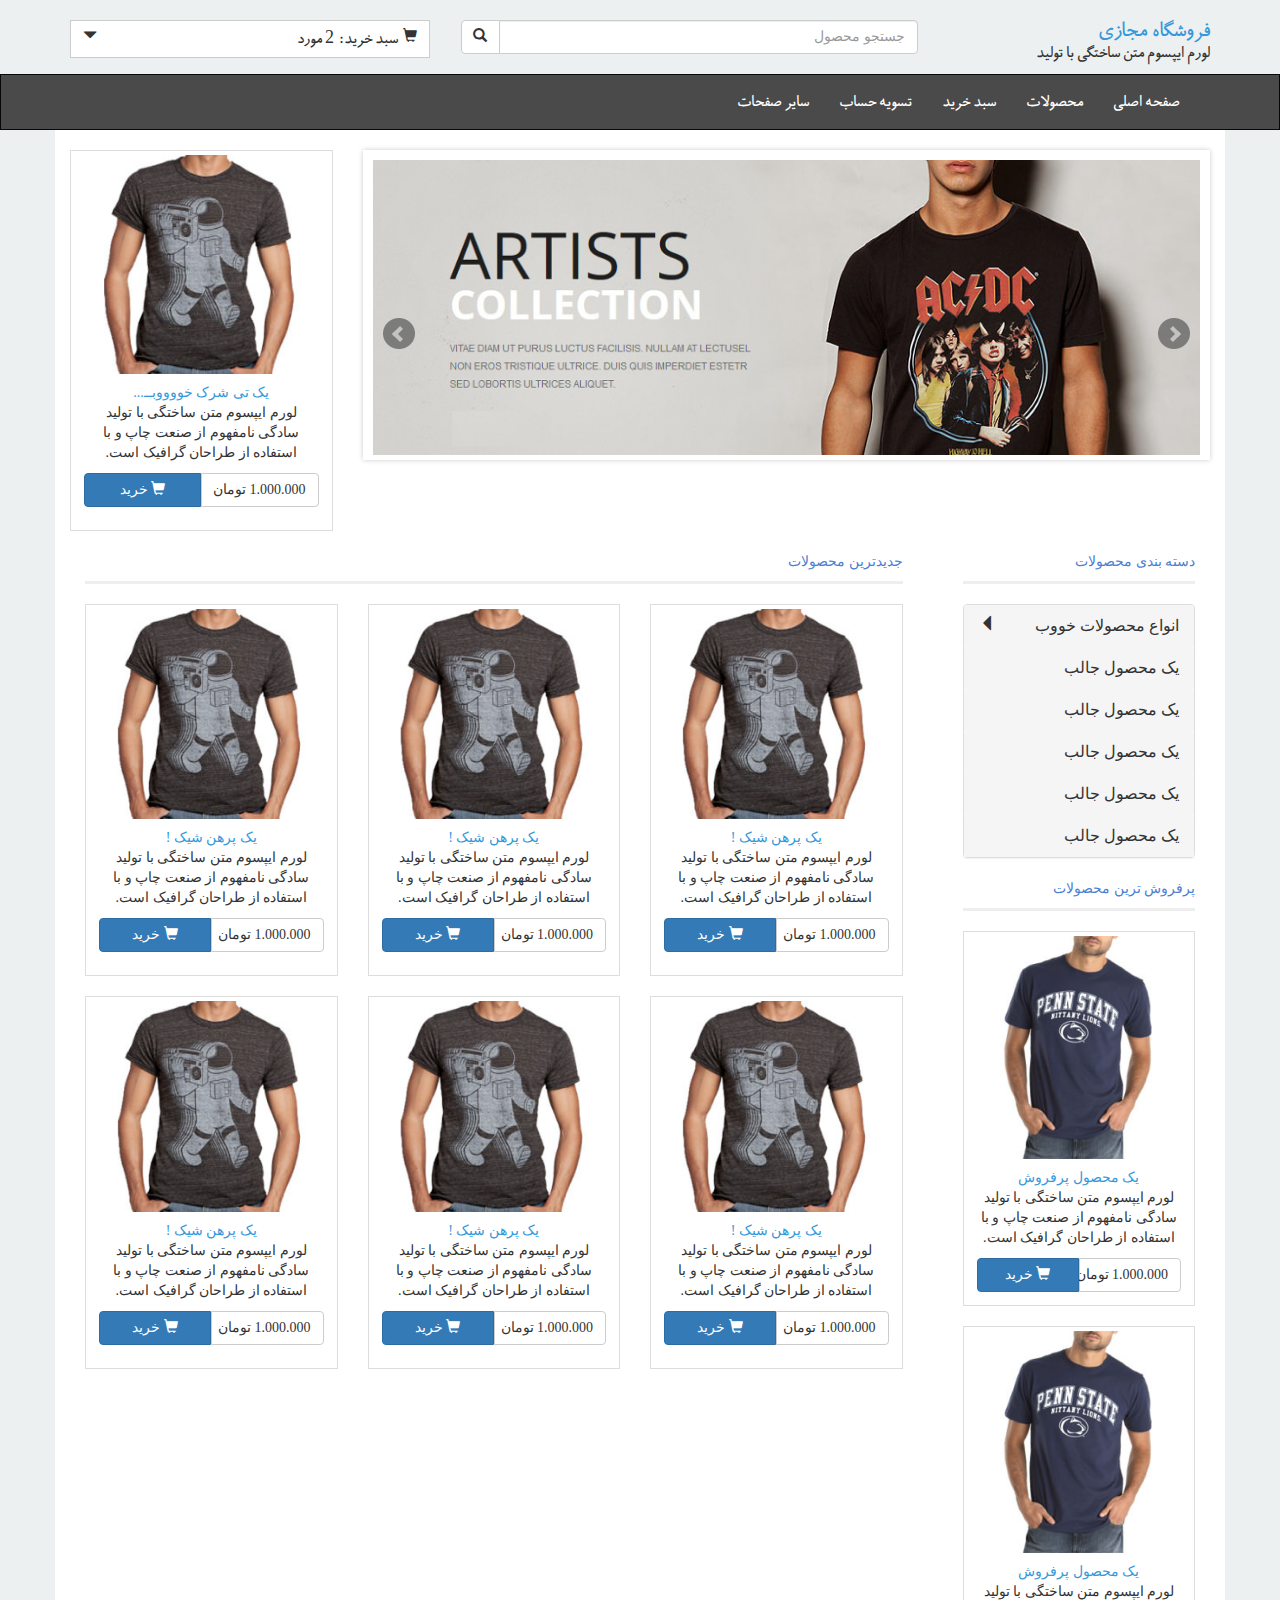
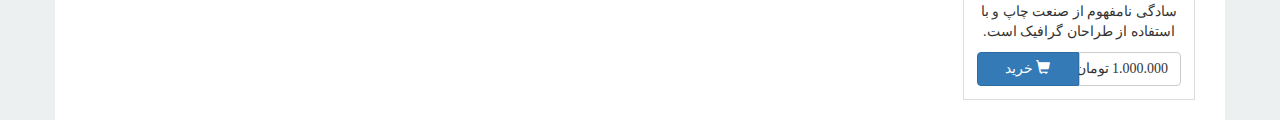
==== index.html @ aa4a0fe6 "-fix slide show -add products box" ====
<!DOCTYPE html>
<html>
<head lang="fa">
    <meta charset="UTF-8">

    <!-- Bootstrap core CSS -->
    <link href="assets/bootstrap/css/bootstrap.min.css" rel="stylesheet">
    <link href="assets/bootstrap/css/bootstrap-rtl.min.css" rel="stylesheet">

    <link href="assets/css/jquery.bxslider.css" rel="stylesheet">
        
    <!-- Custom styles for this template -->
    <link href="assets/css/custom.css" rel="stylesheet">
    
    <title>  فروشگاه من !  </title>
</head>
<body>


<header>
    <div class="container margin-top-20 margin-bottom-10">
        <div class="row">
            <!-- Logo -->
            <div class="col-lg-3 col-md-3 hidden-sm hidden-xs">
                <div class="header-logotype">
                    <a href="#">
                        فروشگاه مجازی
                    </a>
                    <div class="Slogan">
                        لورم ایپسوم متن ساختگی با تولید
                    </div>
                </div>
            </div>
            
            <!-- search box -->
            <div class="col-lg-5 col-md-5 col-sm-6 col-xs-7">
                <form action="">
                    <div class="input-group">
                        <input type="text" class="form-control" placeholder="جستجو محصول">
                        <span class="input-group-btn">
                            <button class="btn btn-default" type="submit">
                                <i class="glyphicon glyphicon-search"></i>
                            </button>
                        </span>
                    </div>
                </form>
            </div>
            
            <!-- Cart -->
            <div class="col-lg-4 col-md-4 col-sm-6 col-xs-5">
                <div class="btn-group btn-group-cart">
                    <button type="button" class="btn btn-default dropdown-toggle" data-toggle="dropdown">
                        <span class="pull-right">
                            <i class="glyphicon glyphicon-shopping-cart"></i>
                        </span>
                        <span class="pull-right btn-cart-text">
                            سبد خرید:
                            2 مورد
                            
                        </span>
                        <span class="glyphicon glyphicon-triangle-bottom pull-left"></span>
                    </button>
                    
                    <ul class="dropdown-menu cart-content" role="menu">
                        <li>
                            <a href="#">
                                <b>کیف لپ تاپ مارک دار !</b>
                                <span>x1 $528.96</span>
                            </a>
                        </li>
                        <li>
                            <a href="#">
                                <b>کیف لپ تاپ مارک دار !</b>
                                <span>x1 $528.96</span>
                            </a>
                        </li>
                        <li class="divider"></li>
                        <li>
                            <a href="#">
                                جمع:
                                5870.000
                                تومان
                            </a>
                        </li>
                    </ul>
                </div><!-- btn-group Cart Box -->
            </div>
        </div> <!-- Row -->
    </div> <!-- container -->
</header>

<!-- Navigation -->

<nav class="navbar navbar-inverse" role="navigation">
    <div class="container">
        <div class="navbar-header">
        <button type="button" class="navbar-toggle collapsed" data-toggle="collapse" data-target=".navbar-ex1-collapse">
            <span class="sr-only">Toggle navigation</span>
            <span class="icon-bar"></span>
            <span class="icon-bar"></span>
            <span class="icon-bar"></span>
        </button>
        <!-- Text Logo on Mobile -->
        <a href="#" class="navbar-brand visible-xs">
            فروشگاه مجازی
        </a>
        </div>
        <div class="navbar-collapse navbar-ex1-collapse collapse">
            <ul class="nav navbar-nav">
                <li>
                    <a href="#">صفحه اصلی</a>
                </li>
                <li>
                    <a href="#">محصولات</a>
                </li>
                <li>
                    <a href="#">سبد خرید</a>
                </li>
                <li>
                    <a href="#">تسویه حساب</a>
                </li>
                <li>
                    <a href="#">سایر صفحات</a>
                </li>
                
            </ul>
        </div>
        
    </div> <!-- container -->
</nav> <!-- End Navigation -->
<div class="container main-container">
    <!-- Body -->
    <div class="row">
        <!-- Slider -->
        <div class="col-lg-9 col-md-12">
            <div class="slider">
                <div class="bx-wrapper" style="max-width: 100%; margin: 0 auto;">
                    <div class="bx-viewport" style="max-width: 100%; overflow: hidden; position: relative; max-height: 300px;">
                        <ul class="bxslider">
                            <li>
                                <a href="#"><img src="media/slider-images/banner_slider-1.jpg"></a>
                            </li>
                            <li>
                                <a href="#"><img src="media/slider-images/banner_slider-2.jpg"></a>
                            </li>
                            <li>
                                <a href="#"><img src="media/slider-images/banner_slider-3.jpg"></a>
                            </li>
                        </ul>
                    </div> <!-- bx-viewport -->
                    <div class="bx-controls bx-has-controls-direction">
                        <!-- <div class="bx-controls-direction">
                            <a class="bx-prev">prev</a>
                            <a class="bx-next">next</a>
                        </div> -->
                    </div>
                </div> <!-- bx-wrapper -->
            </div>
        </div> <!-- col-lg-9 col-md-12 -->
        <!-- End Slider -->
        
        <!-- Product Selection, visible only on large screen -->
        <div class="col-lg-3 visible-lg">
            <div class="row text-center">
                <div class="col-lg-12 col-md-12">
                    <div class="thumbnail">
                        <a href="#" style="overflow: hidden; ">
                            <img src="media/product/product-1.jpg" style="width: 253px; height: 219px; max-width: none; max-height: none; ">
                        </a>
                        <div class="caption">
                            <h4>
                                <a href="#">
                                    یک تی شرک خووووبــ...
                                </a>
                            </h4>
                            <p>
                            لورم ایپسوم متن ساختگی با تولید سادگی نامفهوم از صنعت چاپ و با استفاده از طراحان گرافیک است. 
                            </p>
                            <p></p>
                            
                            <div class="btn-group btn-group-justified">
                                <a href="#" class="btn btn-default">1.000.000 تومان</a>
                                <a href="#" class="btn btn-primary">
                                    <span class="glyphicon glyphicon-shopping-cart"></span>
                                خرید
                                </a>
                            </div>
                            <p></p>
                            
                        </div>
                    </div>
                </div>
            </div>
        </div>
        <!-- End Product Selection -->
    </div> <!-- row -->
    <div class="row">
        <div class="col-lg-3 col-md-3 col-sm-12">
            <!-- Categories Menu -->
            <div class="col-lg-12 col-md-12 col-sm-6">
                <div class="no-padding">
                    <span class="title">
                        دسته بندی محصولات
                    </span>
                </div>
                
                <div class="panel-group panel-categories" id="accordion">
                    <div class="panel panel-default">
                        <div class="panel-heading have-sub">
                            <h4 class="panel-title">
                                <a data-toggle="collapse" data-parent="#accordion" href="#collapseOne" class="collapsed" aria-expanded="false">انواع محصولات خووب</a>
                                <i class="glyphicon glyphicon-triangle-left pull-left"></i>
                            </h4>
                        </div>
                        <div id="collapseOne" class="panel-collapse collapse" aria-expanded="true">
                            <div class="list-group">
                                <a href="#" class="list-group-item">محصول اول</a>
                                <a href="#" class="list-group-item">محصول دوم</a>
                            </div>
                        </div>
                        <div class="panel-heading ">
                            <h4 class="panel-title">
                                <a href="#">یک محصول جالب</a>
                            </h4>
                        </div>
                        <div class="panel-heading ">
                            <h4 class="panel-title">
                                <a href="#">یک محصول جالب</a>
                            </h4>
                        </div>
                        <div class="panel-heading ">
                            <h4 class="panel-title">
                                <a href="#">یک محصول جالب</a>
                            </h4>
                        </div>
                        <div class="panel-heading ">
                            <h4 class="panel-title">
                                <a href="#">یک محصول جالب</a>
                            </h4>
                        </div>
                        <div class="panel-heading ">
                            <h4 class="panel-title">
                                <a href="#">یک محصول جالب</a>
                            </h4>
                        </div>
                    </div>
                </div>
            </div>
            <!-- End Categories Menu -->
            <!-- Best product -->
            <div class="col-lg-12 col-md-12 col-sm-6">
                <div class="no-padding">
                    <span class="title">
                        پرفروش ترین محصولات
                    </span>
                </div>
                <div class="hero-feature">
                    <div class="thumbnail text-center">
                        <a href="#">
                            <img src="media/product/product-8.jpg">
                        </a>
                        <div class="caption prod-caption">
                            <h4>
                                <a href="#">
                                    یک محصول پرفروش
                                </a>
                            </h4>
                            <p>
                                لورم ایپسوم متن ساختگی با تولید سادگی نامفهوم از صنعت چاپ و با استفاده از طراحان گرافیک است. 
                            </p>
                            <div class="btn-group btn-group-justified">
                                <a href="#" class="btn btn-default">1.000.000 تومان</a>
                                <a href="#" class="btn btn-primary">
                                    <span class="glyphicon glyphicon-shopping-cart"></span>
                                خرید
                                </a>
                            </div>
                        </div>
                    </div>
                </div>
                
                <!-- Best product - Hidden in Small screen -->
                
                <div class="hero-feature hidden-sm">
                    <div class="thumbnail text-center">
                        <a href="#">
                            <img src="media/product/product-8.jpg">
                        </a>
                        <div class="caption prod-caption">
                            <h4>
                                <a href="#">
                                    یک محصول پرفروش
                                </a>
                            </h4>
                            <p>
                                لورم ایپسوم متن ساختگی با تولید سادگی نامفهوم از صنعت چاپ و با استفاده از طراحان گرافیک است. 
                            </p>
                            <div class="btn-group btn-group-justified">
                                <a href="#" class="btn btn-default">1.000.000 تومان</a>
                                <a href="#" class="btn btn-primary">
                                    <span class="glyphicon glyphicon-shopping-cart"></span>
                                خرید
                                </a>
                            </div>
                        </div>
                    </div>
                </div>
                <!-- Best product - Hidden in Small screen -->
                
            </div>
            <!-- End Best product -->
        </div>
        
        
        <div class="clearfix visible-sm"></div>
        
        <!-- Products -->
        <div class="col-lg-9 col-md-9 col-sm-12">
            <div class="col-lg-12 col-sm-12">
                <span class="title">جدیدترین محصولات</span>
            </div>
            <!-- Products Box -->
            
            <!-- Product 1 -->
            <div class="col-lg-4 col-sm-4 hero-feature text-center">
                <div class="thumbnail">
                    <a href="#" >
                        <img src="media/product/product-1.jpg" >
                    </a>
                    <div class="caption prod-caption">
                        <h4>
                            <a href="#">یک پرهن شیک !</a>
                        </h4>
                        <p>
                            لورم ایپسوم متن ساختگی با تولید سادگی نامفهوم از صنعت چاپ و با استفاده از طراحان گرافیک است. 
                        </p>
                            <div class="btn-group btn-group-justified">
                                <a href="#" class="btn btn-default">1.000.000 تومان</a>
                                <a href="#" class="btn btn-primary">
                                    <span class="glyphicon glyphicon-shopping-cart"></span>
                                خرید
                                </a>
                            </div>
                        <p></p>
                    </div>
                </div>
            </div> <!-- End Product 1 -->
            
            <!-- Product 2 -->
            <div class="col-lg-4 col-sm-4 hero-feature text-center">
                <div class="thumbnail">
                    <a href="#" >
                        <img src="media/product/product-1.jpg" >
                    </a>
                    <div class="caption prod-caption">
                        <h4>
                            <a href="#">یک پرهن شیک !</a>
                        </h4>
                        <p>
                            لورم ایپسوم متن ساختگی با تولید سادگی نامفهوم از صنعت چاپ و با استفاده از طراحان گرافیک است. 
                        </p>
                            <div class="btn-group btn-group-justified">
                                <a href="#" class="btn btn-default">1.000.000 تومان</a>
                                <a href="#" class="btn btn-primary">
                                    <span class="glyphicon glyphicon-shopping-cart"></span>
                                خرید
                                </a>
                            </div>
                        <p></p>
                    </div>
                </div>
            </div> <!-- End Product 2 -->
            
            <!-- Product 3 -->
            <div class="col-lg-4 col-sm-4 hero-feature text-center">
                <div class="thumbnail">
                    <a href="#" >
                        <img src="media/product/product-1.jpg" >
                    </a>
                    <div class="caption prod-caption">
                        <h4>
                            <a href="#">یک پرهن شیک !</a>
                        </h4>
                        <p>
                            لورم ایپسوم متن ساختگی با تولید سادگی نامفهوم از صنعت چاپ و با استفاده از طراحان گرافیک است. 
                        </p>
                            <div class="btn-group btn-group-justified">
                                <a href="#" class="btn btn-default">1.000.000 تومان</a>
                                <a href="#" class="btn btn-primary">
                                    <span class="glyphicon glyphicon-shopping-cart"></span>
                                خرید
                                </a>
                            </div>
                        <p></p>
                    </div>
                </div>
            </div> <!-- End Product 3 -->
            
            <!-- Product 4 -->
            <div class="col-lg-4 col-sm-4 hero-feature text-center">
                <div class="thumbnail">
                    <a href="#" >
                        <img src="media/product/product-1.jpg" >
                    </a>
                    <div class="caption prod-caption">
                        <h4>
                            <a href="#">یک پرهن شیک !</a>
                        </h4>
                        <p>
                            لورم ایپسوم متن ساختگی با تولید سادگی نامفهوم از صنعت چاپ و با استفاده از طراحان گرافیک است. 
                        </p>
                            <div class="btn-group btn-group-justified">
                                <a href="#" class="btn btn-default">1.000.000 تومان</a>
                                <a href="#" class="btn btn-primary">
                                    <span class="glyphicon glyphicon-shopping-cart"></span>
                                خرید
                                </a>
                            </div>
                        <p></p>
                    </div>
                </div>
            </div> <!-- End Product 4 -->
            
            <!-- Product 5 -->
            <div class="col-lg-4 col-sm-4 hero-feature text-center">
                <div class="thumbnail">
                    <a href="#" >
                        <img src="media/product/product-1.jpg" >
                    </a>
                    <div class="caption prod-caption">
                        <h4>
                            <a href="#">یک پرهن شیک !</a>
                        </h4>
                        <p>
                            لورم ایپسوم متن ساختگی با تولید سادگی نامفهوم از صنعت چاپ و با استفاده از طراحان گرافیک است. 
                        </p>
                            <div class="btn-group btn-group-justified">
                                <a href="#" class="btn btn-default">1.000.000 تومان</a>
                                <a href="#" class="btn btn-primary">
                                    <span class="glyphicon glyphicon-shopping-cart"></span>
                                خرید
                                </a>
                            </div>
                        <p></p>
                    </div>
                </div>
            </div> <!-- End Product 5 -->
            
            <!-- Product 6 -->
            <div class="col-lg-4 col-sm-4 hero-feature text-center">
                <div class="thumbnail">
                    <a href="#" >
                        <img src="media/product/product-1.jpg" >
                    </a>
                    <div class="caption prod-caption">
                        <h4>
                            <a href="#">یک پرهن شیک !</a>
                        </h4>
                        <p>
                            لورم ایپسوم متن ساختگی با تولید سادگی نامفهوم از صنعت چاپ و با استفاده از طراحان گرافیک است. 
                        </p>
                            <div class="btn-group btn-group-justified">
                                <a href="#" class="btn btn-default">1.000.000 تومان</a>
                                <a href="#" class="btn btn-primary">
                                    <span class="glyphicon glyphicon-shopping-cart"></span>
                                خرید
                                </a>
                            </div>
                        <p></p>
                    </div>
                </div>
            </div> <!-- End Product 6 -->
            
            
            
        </div>
        <!-- Products -->
        
        
    </div> <!-- Row -->
    
    
    
    <!-- End Body -->
</div> <!-- Container -->































<!-- Bootstrap core JavaScript
================================================== -->
<!-- Placed at the end of the document so the pages load faster -->
<script src="assets/js/jquery-1.11.2.min.js"></script>
<script src="assets/bootstrap/js/bootstrap.min.js"></script>
<script src="assets/js/jquery.bxslider.min.js"></script>
<script src="assets/js/mimity.js"></script>

</body>
</html>
---- assets/css/custom.css ----
@charset "utf-8";
/* CSS Document */

/*
@font-face {
    font-family: 'Mitra';
    src: url('../font/MitraWeb-Regular.woff') format('woff');
    font-weight: normal;
    font-style: normal;
}

@font-face {
    font-family: 'Mitra';
    src: url('../font/MitraWeb-Bold.woff') format('woff');
    font-weight: bold;
    font-style: normal;
}

@font-face {
    font-family: 'Nazanin';
    src:  url('../font/NazaninWeb-Regular.woff') format('woff');
    font-weight: normal;
    font-style: normal;
}

@font-face {
    font-family: 'Nazanin';
    src:  url('../font/NazaninWeb-Bold.woff') format('woff');
    font-weight: bold;
    font-style: normal;
}

@font-face {
    font-family: 'Yekan';
    src:  url('../font/YekanWeb-Regular.woff') format('woff');
    font-weight: normal;
    font-style: normal;
}

@font-face {
    font-family: 'Yekan';
    src:  url('../font/YekanWeb-Bold.woff') format('woff');
    font-weight: bold;
    font-style: normal;
}

*/
@font-face {
    font-family: 'Roya';
    src: url('../font/RoyaWeb-Regular.woff') format('woff');
    font-weight: normal;
    font-style: normal;

}

@font-face {
    font-family: 'Roya';
    src: url('../font/RoyaWeb-Bold.woff') format('woff');
    font-weight: bold;
    font-style: normal;

}


/*  CSS Reset  */

/**
 * Eric Meyer's Reset CSS v2.0 (http://meyerweb.com/eric/tools/css/reset/)
 * http://cssreset.com
 */
html, body, div, span, applet, object, iframe,
h1, h2, h3, h4, h5, h6, p, blockquote, pre,
a, abbr, acronym, address, big, cite, code,
del, dfn, em, img, ins, kbd, q, s, samp,
small, strike, strong, sub, sup, tt, var,
b, u, i, center,
dl, dt, dd, ol, ul, li,
fieldset, form, label, legend,
table, caption, tbody, tfoot, thead, tr, th, td,
article, aside, canvas, details, embed,
figure, figcaption, footer, header, hgroup,
menu, nav, output, ruby, section, summary,
time, mark, audio, video {
	margin: 0;
	padding: 0;
	border: 0;
	font-size: 100%;
	font: inherit;
	vertical-align: baseline;
}
/* HTML5 display-role reset for older browsers */
article, aside, details, figcaption, figure,
footer, header, hgroup, menu, nav, section {
	display: block;
}
body {
	line-height: 1;
}
ol, ul {
	list-style: none;
}
blockquote, q {
	quotes: none;
}
blockquote:before, blockquote:after,
q:before, q:after {
	content: '';
	content: none;
}
table {
	border-collapse: collapse;
	border-spacing: 0;
}

/*My CSS reset*/

a, a:hover {text-decoration: none; }


/* Global Style */

body {background-color: #ecf0f1; color: #333; font: 14px/22px tahoma; }
a {color: #3498db;}
a:hover {color: #2980b9}
p {margin: 0 0 10px 0;}

.margin-top-20 {margin-top: 20px;}
.margin-bottom-10 {margin-bottom: 10px}
.no-padding {padding: 0!important}

.title {display: block; border-bottom: 3px solid #eee; padding-bottom: 8px; margin-bottom: 20px; color: #4c7ed3;}


.thumbnail {border-radius: 0;}
.btn {border-radius: 0;}
/*  Index  */




.header-logotype {font: 24px/22px 'Roya'}
.Slogan {font-size: 18px;}

.btn-group-cart, .btn {width: 100%}
.btn-cart-text {font: 18px/24px 'Roya' ;padding-right: 5px;}
.cart-content {}
ul.cart-content {min-width: 330px; }
ul.cart-content b {display: block; color: #3498db;}

.navbar-header {font: 20px/24px 'Roya',tahoma !important; }
.navbar {background-color: #4a4a4a; color: #fff; margin-bottom: 0; border-radius: 0;}
.navbar li a {font: 18px/24px 'Roya',tahoma ;color: #fff !important; }
.navbar li a:hover {background-color: #428bca!important}

.main-container {background: #fff; padding-top: 20px;}



/* Slider */

.slider {direction: ltr;}
.bx-wrapper img {width: 100%;}
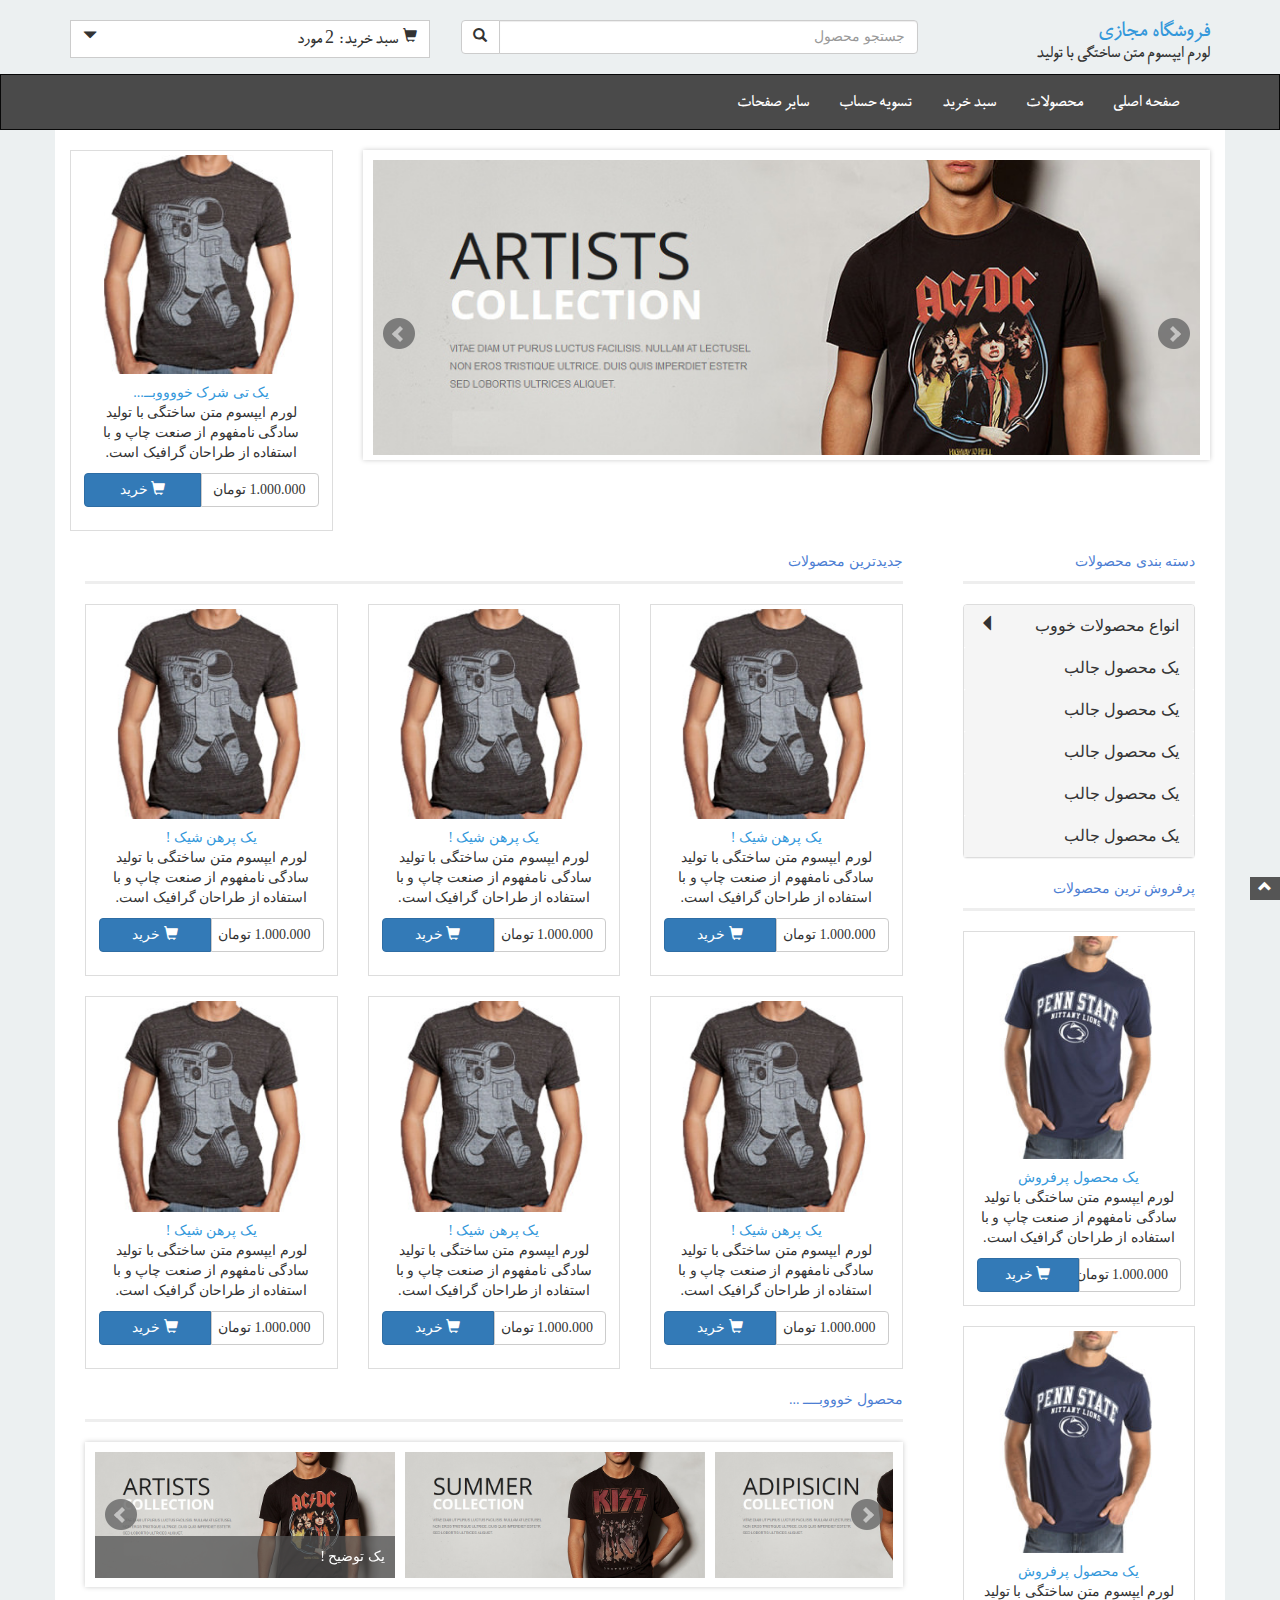
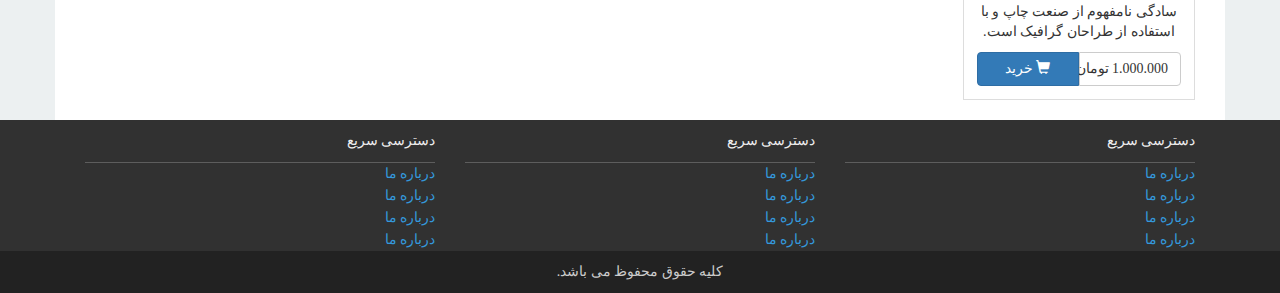
==== commit b26cbee0: "add carousel for products, add footer" ====
--- a/index.html
+++ b/index.html
@@ -470,21 +470,95 @@
                     </div>
                 </div>
             </div> <!-- End Product 6 -->
-            
-            
-            
         </div>
         <!-- Products -->
         
-        
+        <!-- Products Slider -->
+        <div class="col-lg-9 col-md-9 col-sm-12">
+            <div class="col-lg-12 col-sm-12">
+                <span class="title">محصول خوووبــــ ...</span>
+            </div>
+            
+            <div class="col-lg-12 col-md-12 col-sm-12">
+                <div class="slider">
+                    <div class="bx-wrapper" style="max-width: 100%; margin: 0 auto;">
+                        <div class="bx-viewport" style="max-width: 100%;overflow: hidden; position: relative; height: 135px;">
+                            <ul class="bxslider2">
+                                <li>
+                                    <a href="#"><img src="media/slider-images/banner_slider-1.jpg" title="یک توضیح !"></a>
+                                </li>
+                                <li>
+                                    <a href="#"><img src="media/slider-images/banner_slider-2.jpg"></a>
+                                </li>
+                                <li>
+                                    <a href="#"><img src="media/slider-images/banner_slider-3.jpg"></a>
+                                </li>
+                            </ul>
+                        </div> <!-- bx-viewport -->
+                        <div class="bx-controls bx-has-controls-direction">
+                            <!-- <div class="bx-controls-direction">
+                                <a class="bx-prev">prev</a>
+                                <a class="bx-next">next</a>
+                            </div> -->
+                        </div>
+                    </div> <!-- bx-wrapper -->
+                </div>
+            </div>
+        </div>
+        <!-- End Products Slider --> 
     </div> <!-- Row -->
-    
-    
     
     <!-- End Body -->
 </div> <!-- Container -->
-
-
+<footer>
+    <div class="container">
+        <div class="col-lg-4 col-md-4 col-sm-6">
+            <div class="column">
+                <h4>
+                    دسترسی سریع
+                </h4>
+                <ul>
+                    <li><a href="#">درباره ما</a></li>
+                    <li><a href="#">درباره ما</a></li>
+                    <li><a href="#">درباره ما</a></li>
+                    <li><a href="#">درباره ما</a></li>
+                </ul>
+            </div>
+        </div>
+        <div class="col-lg-4 col-md-4 col-sm-6">
+            <div class="column">
+                <h4>
+                    دسترسی سریع
+                </h4>
+                <ul>
+                    <li><a href="#">درباره ما</a></li>
+                    <li><a href="#">درباره ما</a></li>
+                    <li><a href="#">درباره ما</a></li>
+                    <li><a href="#">درباره ما</a></li>
+                </ul>
+            </div>
+        </div>
+        <div class="col-lg-4 col-md-4 col-sm-6">
+            <div class="column">
+                <h4>
+                    دسترسی سریع
+                </h4>
+                <ul>
+                    <li><a href="#">درباره ما</a></li>
+                    <li><a href="#">درباره ما</a></li>
+                    <li><a href="#">درباره ما</a></li>
+                    <li><a href="#">درباره ما</a></li>
+                </ul>
+            </div>
+        </div>
+    </div>
+    <div class="navbar-inverse text-center copyright">
+        کلیه حقوق محفوظ می باشد.
+    </div>
+</footer>
+<a href="#top" class="back-top text-center" onclick="$('body,html').animate({scrollTop:0},500); return false" style="display: block;">
+    	<i class="glyphicon glyphicon-chevron-up"></i>
+</a>
 
 
 
--- a/assets/css/custom.css
+++ b/assets/css/custom.css
@@ -160,15 +160,25 @@
 
 .slider {direction: ltr;}
 .bx-wrapper img {width: 100%;}
+.bx-wrapper .bx-caption span {direction: rtl; text-align: right; font: 14px/22px tahoma;}
 
 
 
 
+/* Footer */
 
+footer {background: #313131; color: #eee;}
+footer h4 {border-bottom: 1px solid #5d5d5d; padding: 10px 0 10px 0; }
+footer .column ul {list-style: none; padding: 0;}
+footer .copyright {padding: 10px; color: #ccc;}
 
-
-
-
-
-
-
+.back-top {
+  display: none;
+  position: fixed;
+  bottom: 0;
+  right: 0;
+  width: 30px;
+  background: #555;
+  color: #fff;
+  height: 23px;
+}
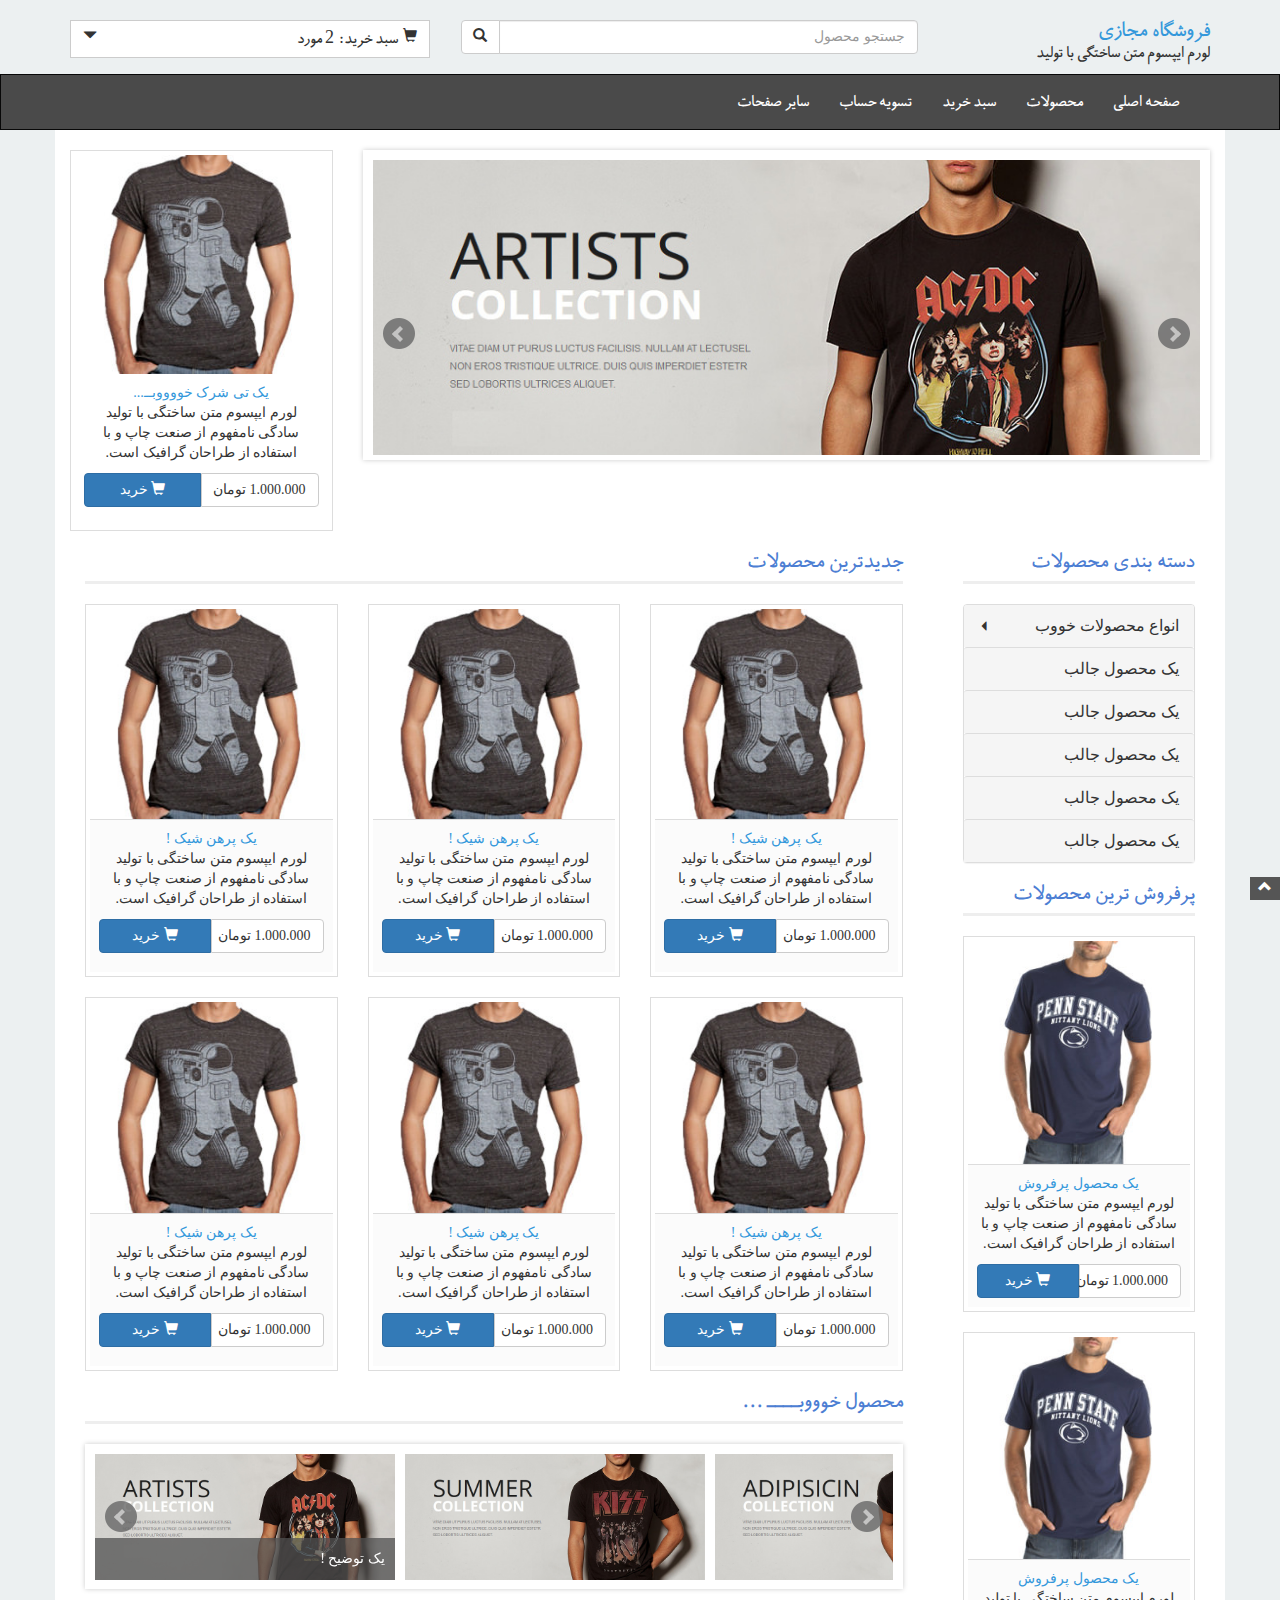
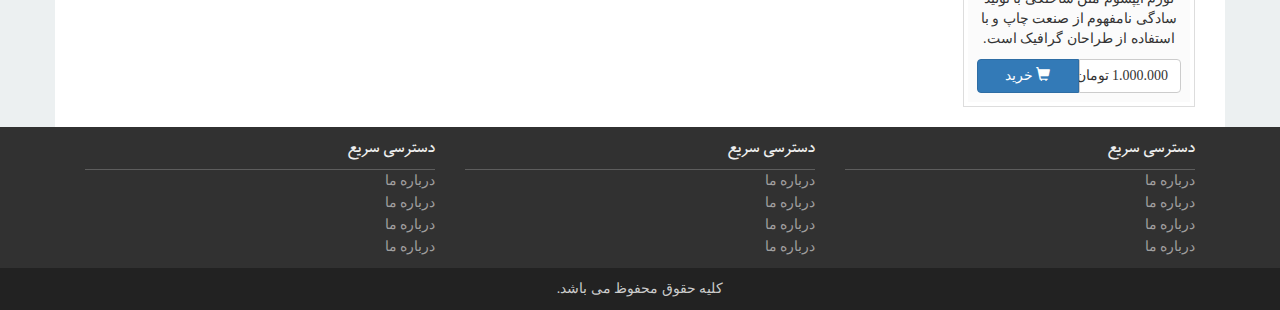
==== commit 27e2bb9e: "fix right menu, footer link, product box" ====
--- a/index.html
+++ b/index.html
@@ -209,7 +209,6 @@
                         <div class="panel-heading have-sub">
                             <h4 class="panel-title">
                                 <a data-toggle="collapse" data-parent="#accordion" href="#collapseOne" class="collapsed" aria-expanded="false">انواع محصولات خووب</a>
-                                <i class="glyphicon glyphicon-triangle-left pull-left"></i>
                             </h4>
                         </div>
                         <div id="collapseOne" class="panel-collapse collapse" aria-expanded="true">
@@ -511,7 +510,7 @@
     <!-- End Body -->
 </div> <!-- Container -->
 <footer>
-    <div class="container">
+    <div class="container margin-bottom-10">
         <div class="col-lg-4 col-md-4 col-sm-6">
             <div class="column">
                 <h4>
--- a/assets/css/custom.css
+++ b/assets/css/custom.css
@@ -114,7 +114,7 @@
 
 /*My CSS reset*/
 
-a, a:hover {text-decoration: none; }
+a, a:hover {text-decoration: none !important; }
 
 
 /* Global Style */
@@ -128,14 +128,23 @@
 .margin-bottom-10 {margin-bottom: 10px}
 .no-padding {padding: 0!important}
 
-.title {display: block; border-bottom: 3px solid #eee; padding-bottom: 8px; margin-bottom: 20px; color: #4c7ed3;}
+.title {display: block; border-bottom: 3px solid #eee; padding-bottom: 8px; margin-bottom: 20px; color: #4c7ed3;
+          font: 24px/22px 'Roya',tahoma;}
 
 
 .thumbnail {border-radius: 0;}
+.thumbnail:hover {border: 1px solid gray; }
+
+.prod-caption {background: #fbfbfb; border-top: 1px solid #ddd; }
+
 .btn {border-radius: 0;}
-/*  Index  */
 
 
+/* Menu */
+
+.have-sub i {font-size: 10px; padding-top: 5px;}
+
+/*  Index  */
 
 
 .header-logotype {font: 24px/22px 'Roya'}
@@ -153,8 +162,8 @@
 .navbar li a:hover {background-color: #428bca!important}
 
 .main-container {background: #fff; padding-top: 20px;}
-
-
+.panel-categories .panel-heading {  border-top: 1px solid #ddd; }
+.panel-categories .panel-heading:first-child {   border-top: 0; }
 
 /* Slider */
 
@@ -168,8 +177,10 @@
 /* Footer */
 
 footer {background: #313131; color: #eee;}
-footer h4 {border-bottom: 1px solid #5d5d5d; padding: 10px 0 10px 0; }
+footer h4 {border-bottom: 1px solid #5d5d5d; padding: 10px 0 10px 0; font: 20px/22px 'Roya',tahoma;}
 footer .column ul {list-style: none; padding: 0;}
+footer .column a {color: #a09f9f; -webkit-transition: all 3s ease-in; -moz-transition: all 3s; -ms-transition: all 3s; -o-transition: all 3s; transition: all 0.5s;}
+footer .column a:hover {color: #eee; padding-right: 5px;}
 footer .copyright {padding: 10px; color: #ccc;}
 
 .back-top {
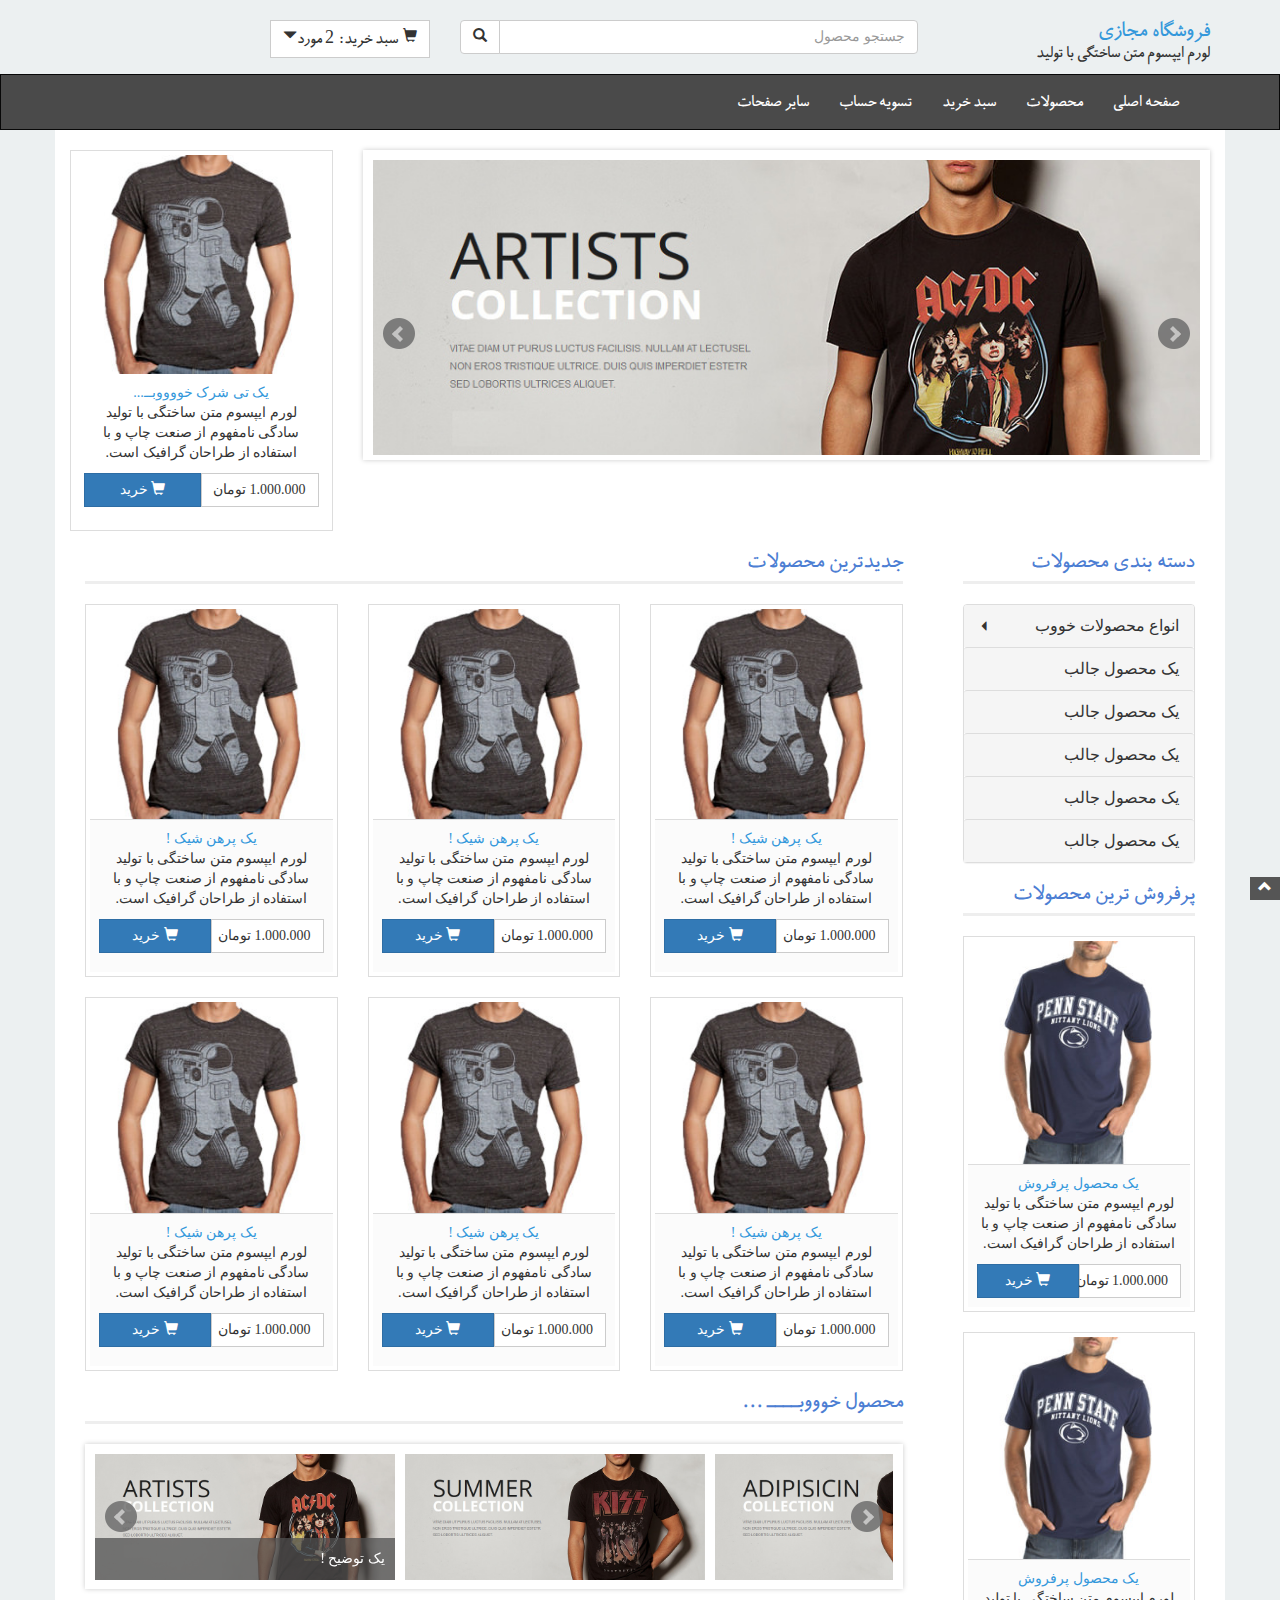
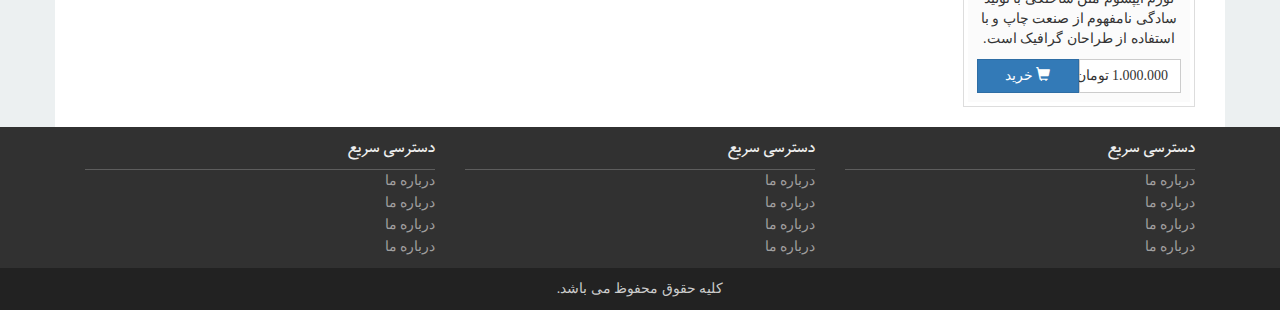
==== commit 2222ad31: "add link detail product page, add product detail page" ====
--- a/index.html
+++ b/index.html
@@ -23,7 +23,7 @@
             <!-- Logo -->
             <div class="col-lg-3 col-md-3 hidden-sm hidden-xs">
                 <div class="header-logotype">
-                    <a href="#">
+                    <a href="index.html">
                         فروشگاه مجازی
                     </a>
                     <div class="Slogan">
@@ -108,7 +108,7 @@
         <div class="navbar-collapse navbar-ex1-collapse collapse">
             <ul class="nav navbar-nav">
                 <li>
-                    <a href="#">صفحه اصلی</a>
+                    <a href="index.html">صفحه اصلی</a>
                 </li>
                 <li>
                     <a href="#">محصولات</a>
@@ -138,13 +138,13 @@
                     <div class="bx-viewport" style="max-width: 100%; overflow: hidden; position: relative; max-height: 300px;">
                         <ul class="bxslider">
                             <li>
-                                <a href="#"><img src="media/slider-images/banner_slider-1.jpg"></a>
+                                <a href="detail.html"><img src="media/slider-images/banner_slider-1.jpg"></a>
                             </li>
                             <li>
-                                <a href="#"><img src="media/slider-images/banner_slider-2.jpg"></a>
+                                <a href="detail.html"><img src="media/slider-images/banner_slider-2.jpg"></a>
                             </li>
                             <li>
-                                <a href="#"><img src="media/slider-images/banner_slider-3.jpg"></a>
+                                <a href="detail.html"><img src="media/slider-images/banner_slider-3.jpg"></a>
                             </li>
                         </ul>
                     </div> <!-- bx-viewport -->
@@ -164,12 +164,12 @@
             <div class="row text-center">
                 <div class="col-lg-12 col-md-12">
                     <div class="thumbnail">
-                        <a href="#" style="overflow: hidden; ">
+                        <a href="detail.html" style="overflow: hidden; ">
                             <img src="media/product/product-1.jpg" style="width: 253px; height: 219px; max-width: none; max-height: none; ">
                         </a>
                         <div class="caption">
                             <h4>
-                                <a href="#">
+                                <a href="detail.html">
                                     یک تی شرک خووووبــ...
                                 </a>
                             </h4>
@@ -255,12 +255,12 @@
                 </div>
                 <div class="hero-feature">
                     <div class="thumbnail text-center">
-                        <a href="#">
+                        <a href="detail.html">
                             <img src="media/product/product-8.jpg">
                         </a>
                         <div class="caption prod-caption">
                             <h4>
-                                <a href="#">
+                                <a href="detail.html">
                                     یک محصول پرفروش
                                 </a>
                             </h4>
@@ -282,12 +282,12 @@
                 
                 <div class="hero-feature hidden-sm">
                     <div class="thumbnail text-center">
-                        <a href="#">
+                        <a href="detail.html">
                             <img src="media/product/product-8.jpg">
                         </a>
                         <div class="caption prod-caption">
                             <h4>
-                                <a href="#">
+                                <a href="detail.html">
                                     یک محصول پرفروش
                                 </a>
                             </h4>
@@ -323,12 +323,12 @@
             <!-- Product 1 -->
             <div class="col-lg-4 col-sm-4 hero-feature text-center">
                 <div class="thumbnail">
-                    <a href="#" >
+                    <a href="detail.html" >
                         <img src="media/product/product-1.jpg" >
                     </a>
                     <div class="caption prod-caption">
                         <h4>
-                            <a href="#">یک پرهن شیک !</a>
+                            <a href="detail.html">یک پرهن شیک !</a>
                         </h4>
                         <p>
                             لورم ایپسوم متن ساختگی با تولید سادگی نامفهوم از صنعت چاپ و با استفاده از طراحان گرافیک است. 
@@ -348,12 +348,12 @@
             <!-- Product 2 -->
             <div class="col-lg-4 col-sm-4 hero-feature text-center">
                 <div class="thumbnail">
-                    <a href="#" >
+                    <a href="detail.html" >
                         <img src="media/product/product-1.jpg" >
                     </a>
                     <div class="caption prod-caption">
                         <h4>
-                            <a href="#">یک پرهن شیک !</a>
+                            <a href="detail.html">یک پرهن شیک !</a>
                         </h4>
                         <p>
                             لورم ایپسوم متن ساختگی با تولید سادگی نامفهوم از صنعت چاپ و با استفاده از طراحان گرافیک است. 
@@ -373,12 +373,12 @@
             <!-- Product 3 -->
             <div class="col-lg-4 col-sm-4 hero-feature text-center">
                 <div class="thumbnail">
-                    <a href="#" >
+                    <a href="detail.html" >
                         <img src="media/product/product-1.jpg" >
                     </a>
                     <div class="caption prod-caption">
                         <h4>
-                            <a href="#">یک پرهن شیک !</a>
+                            <a href="detail.html">یک پرهن شیک !</a>
                         </h4>
                         <p>
                             لورم ایپسوم متن ساختگی با تولید سادگی نامفهوم از صنعت چاپ و با استفاده از طراحان گرافیک است. 
@@ -398,12 +398,12 @@
             <!-- Product 4 -->
             <div class="col-lg-4 col-sm-4 hero-feature text-center">
                 <div class="thumbnail">
-                    <a href="#" >
+                    <a href="detail.html" >
                         <img src="media/product/product-1.jpg" >
                     </a>
                     <div class="caption prod-caption">
                         <h4>
-                            <a href="#">یک پرهن شیک !</a>
+                            <a href="detail.html">یک پرهن شیک !</a>
                         </h4>
                         <p>
                             لورم ایپسوم متن ساختگی با تولید سادگی نامفهوم از صنعت چاپ و با استفاده از طراحان گرافیک است. 
@@ -423,12 +423,12 @@
             <!-- Product 5 -->
             <div class="col-lg-4 col-sm-4 hero-feature text-center">
                 <div class="thumbnail">
-                    <a href="#" >
+                    <a href="detail.html" >
                         <img src="media/product/product-1.jpg" >
                     </a>
                     <div class="caption prod-caption">
                         <h4>
-                            <a href="#">یک پرهن شیک !</a>
+                            <a href="detail.html">یک پرهن شیک !</a>
                         </h4>
                         <p>
                             لورم ایپسوم متن ساختگی با تولید سادگی نامفهوم از صنعت چاپ و با استفاده از طراحان گرافیک است. 
@@ -448,12 +448,12 @@
             <!-- Product 6 -->
             <div class="col-lg-4 col-sm-4 hero-feature text-center">
                 <div class="thumbnail">
-                    <a href="#" >
+                    <a href="detail.html" >
                         <img src="media/product/product-1.jpg" >
                     </a>
                     <div class="caption prod-caption">
                         <h4>
-                            <a href="#">یک پرهن شیک !</a>
+                            <a href="detail.html">یک پرهن شیک !</a>
                         </h4>
                         <p>
                             لورم ایپسوم متن ساختگی با تولید سادگی نامفهوم از صنعت چاپ و با استفاده از طراحان گرافیک است. 
@@ -484,13 +484,13 @@
                         <div class="bx-viewport" style="max-width: 100%;overflow: hidden; position: relative; height: 135px;">
                             <ul class="bxslider2">
                                 <li>
-                                    <a href="#"><img src="media/slider-images/banner_slider-1.jpg" title="یک توضیح !"></a>
+                                    <a href="detail.html"><img src="media/slider-images/banner_slider-1.jpg" title="یک توضیح !"></a>
                                 </li>
                                 <li>
-                                    <a href="#"><img src="media/slider-images/banner_slider-2.jpg"></a>
+                                    <a href="detail.html"><img src="media/slider-images/banner_slider-2.jpg"></a>
                                 </li>
                                 <li>
-                                    <a href="#"><img src="media/slider-images/banner_slider-3.jpg"></a>
+                                    <a href="detail.html"><img src="media/slider-images/banner_slider-3.jpg"></a>
                                 </li>
                             </ul>
                         </div> <!-- bx-viewport -->
--- a/assets/css/custom.css
+++ b/assets/css/custom.css
@@ -72,7 +72,7 @@
 h1, h2, h3, h4, h5, h6, p, blockquote, pre,
 a, abbr, acronym, address, big, cite, code,
 del, dfn, em, img, ins, kbd, q, s, samp,
-small, strike, strong, sub, sup, tt, var,
+small, strike, sub, sup, tt, var,
 b, u, i, center,
 dl, dt, dd, ol, ul, li,
 fieldset, form, label, legend,
@@ -132,13 +132,15 @@
           font: 24px/22px 'Roya',tahoma;}
 
 
-.thumbnail {border-radius: 0;}
+.thumbnail {border-radius: 0; padding: 4px;}
 .thumbnail:hover {border: 1px solid gray; }
 
 .prod-caption {background: #fbfbfb; border-top: 1px solid #ddd; }
 
 .btn {border-radius: 0;}
-
+.btn-group>.btn:first-child:not(:last-child):not(.dropdown-toggle) {border-radius: 0;}
+.btn-group>.btn:last-child:not(:first-child), .btn-group>.dropdown-toggle:not(:first-child) {border-radius: 0;}
+.form-control { border-radius: 0; box-shadow: none; webkit-box-shadow: none;}
 
 /* Menu */
 
@@ -150,7 +152,7 @@
 .header-logotype {font: 24px/22px 'Roya'}
 .Slogan {font-size: 18px;}
 
-.btn-group-cart, .btn {width: 100%}
+.btn-group-cart {width: 100%}
 .btn-cart-text {font: 18px/24px 'Roya' ;padding-right: 5px;}
 .cart-content {}
 ul.cart-content {min-width: 330px; }
@@ -193,3 +195,27 @@
   color: #fff;
   height: 23px;
 }
+
+
+
+/* Detail Page */
+
+
+.product-thumb-image { padding: 2px; }
+.product-main-image, .product-thumb-image .thumbnail { margin-bottom: 0; }
+.product-main-image { cursor: zoom-in; cursor: -webkit-zoom-in; cursor: -moz-zoom-in; }
+.well { border-radius: 0; -webkit-box-shadow: none; box-shadow: none; }
+
+.product-short-detail label{ font-weight: normal }
+.product-short-detail .col-xs-8:before{
+	margin-right: 3px;
+	content: ':'
+}
+.the-list { float: right; margin: 10px 0; width: 100%; }
+.the-list select { display: inline; width: auto; }
+.input-qty-detail .bootstrap-touchspin { float: right; width: 130px;}
+
+.product-detail-tab .nav-tabs a:focus, .product-detail-tab .nav-tabs a:active{ outline: 0 }
+.product-detail-tab .well{ border-top: 0; background: #fff; }
+#review .media{ padding-bottom: 10px }
+.product-rating { margin-top: 5px; color: #FFCC00; font-size: 10px;}
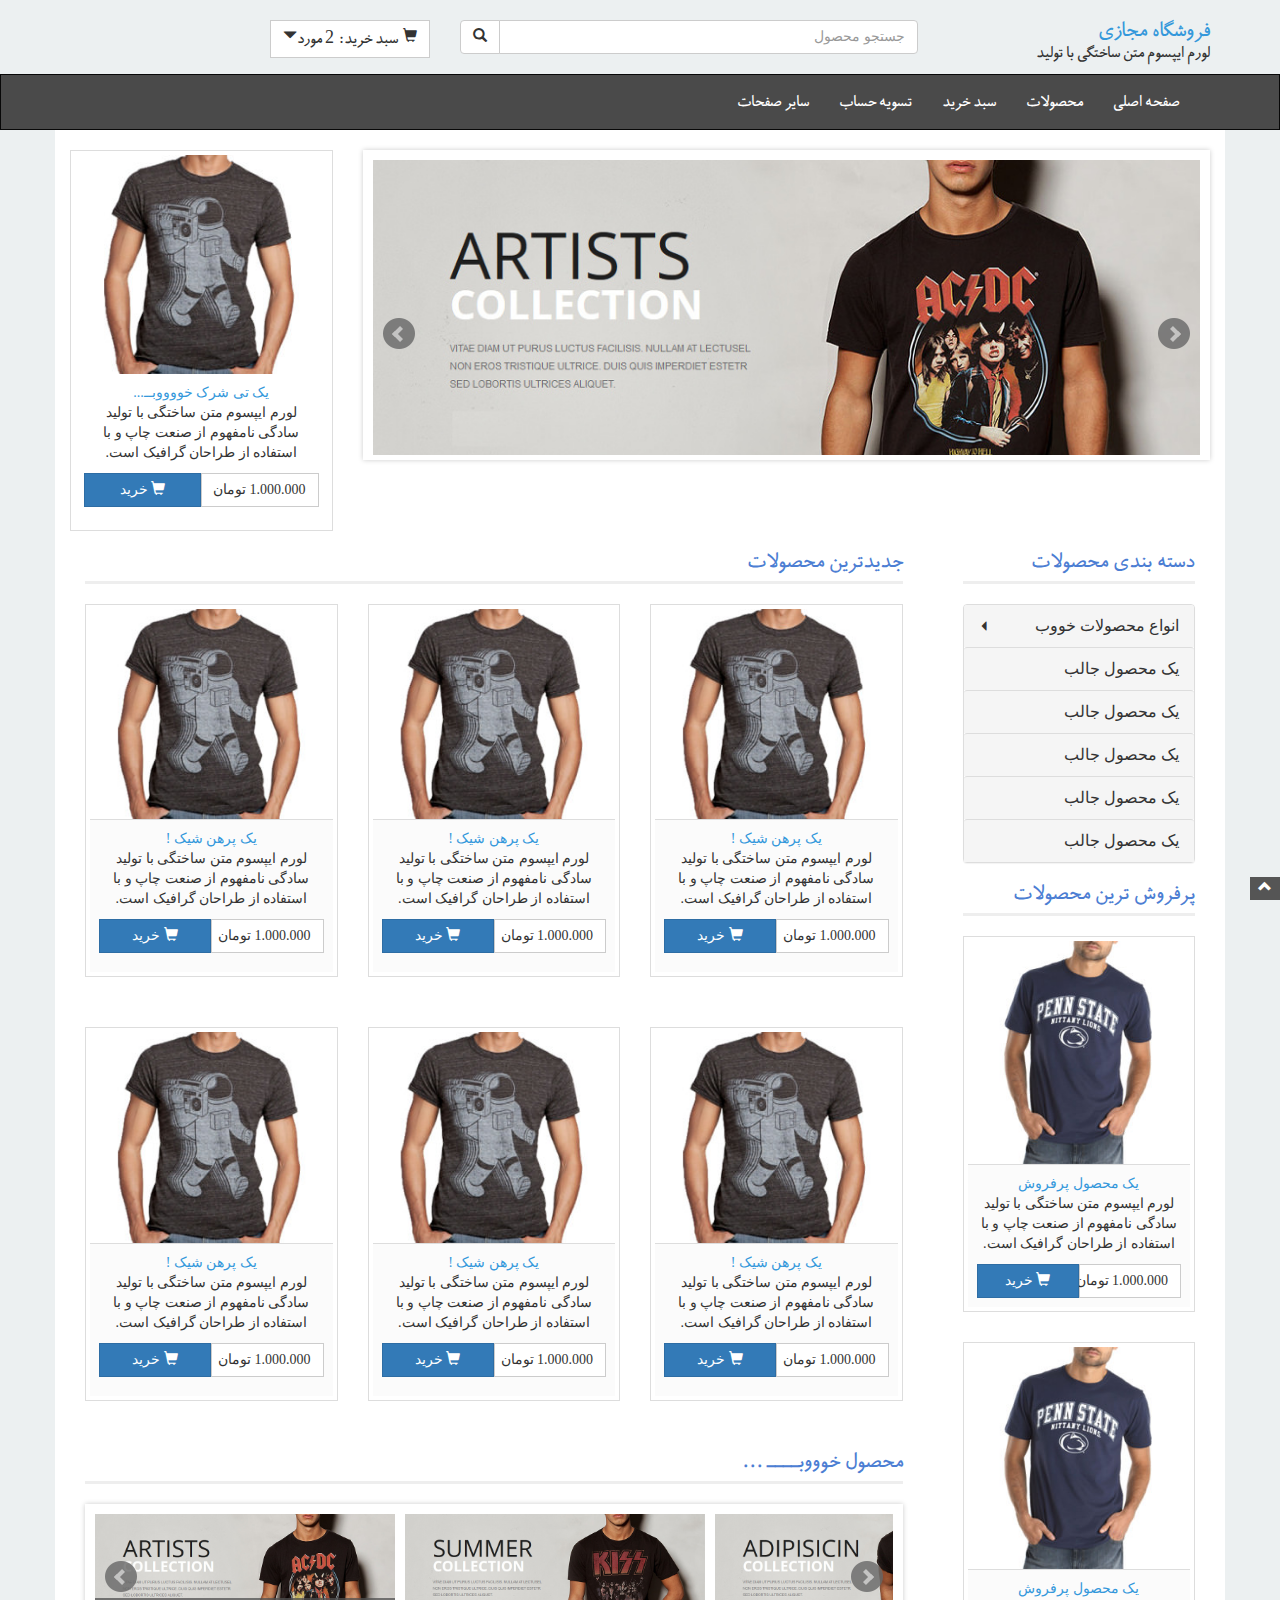
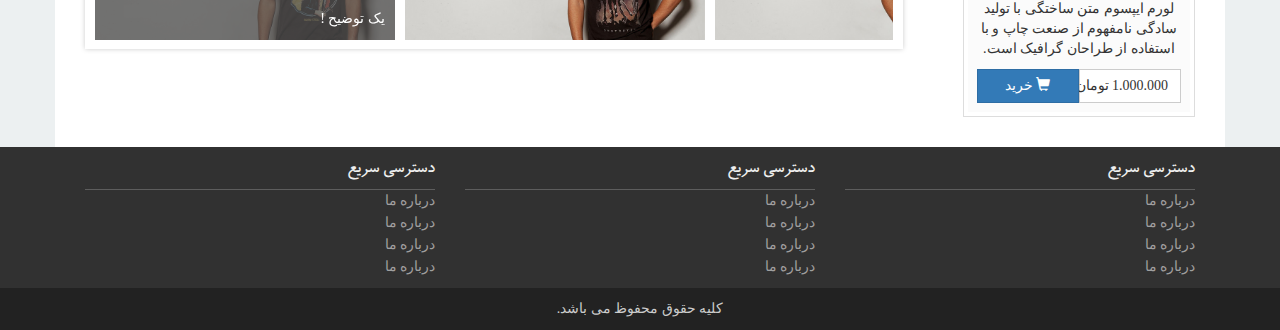
==== commit fe56f74f: "add checkout page, change menu bar link" ====
--- a/index.html
+++ b/index.html
@@ -111,13 +111,13 @@
                     <a href="index.html">صفحه اصلی</a>
                 </li>
                 <li>
-                    <a href="#">محصولات</a>
+                    <a href="catalog.html">محصولات</a>
                 </li>
                 <li>
-                    <a href="#">سبد خرید</a>
+                    <a href="cart.html">سبد خرید</a>
                 </li>
                 <li>
-                    <a href="#">تسویه حساب</a>
+                    <a href="checkout.html">تسویه حساب</a>
                 </li>
                 <li>
                     <a href="#">سایر صفحات</a>
--- a/assets/css/custom.css
+++ b/assets/css/custom.css
@@ -136,6 +136,8 @@
 .thumbnail:hover {border: 1px solid gray; }
 
 .prod-caption {background: #fbfbfb; border-top: 1px solid #ddd; }
+.prod-caption p {max-height: 60px !important; overflow: hidden;}
+.prod-caption h4 {max-height: 20px; overflow: hidden;}
 
 .btn {border-radius: 0;}
 .btn-group>.btn:first-child:not(:last-child):not(.dropdown-toggle) {border-radius: 0;}
@@ -145,6 +147,12 @@
 /* Menu */
 
 .have-sub i {font-size: 10px; padding-top: 5px;}
+
+/* Cart */
+
+.cart-item-remove {margin-top: -10px;}
+.cart-item-remove:hover {color: #e74c3c;}
+.cart-remove-box {padding-top: 20px !important;}
 
 /*  Index  */
 
@@ -214,8 +222,44 @@
 .the-list { float: right; margin: 10px 0; width: 100%; }
 .the-list select { display: inline; width: auto; }
 .input-qty-detail .bootstrap-touchspin { float: right; width: 130px;}
+.input-qty-detail .bootstrap-touchspin{	margin-right: 5px; width: 130px;}
 
 .product-detail-tab .nav-tabs a:focus, .product-detail-tab .nav-tabs a:active{ outline: 0 }
 .product-detail-tab .well{ border-top: 0; background: #fff; }
 #review .media{ padding-bottom: 10px }
 .product-rating { margin-top: 5px; color: #FFCC00; font-size: 10px;}
+
+
+/* Cart Page */
+
+.hero-feature { margin-bottom: 30px; }
+.tbl-cart thead { background: #f8f8f8; }
+.tbl-cart-remove {width: 50px;}
+.tbl-cart-image {width: 65px !important; overflow: hidden;}
+.tbl-cart .td-qty { width: 130px; }
+.tbl-cart .td-qty { white-space: normal !important; width: 130px; }
+.price-single {width: 120px;}
+.price-total {width: 160px;}
+
+.btns-cart .btn{ margin-right: 3px !important; }
+
+/* Catalog Page */
+.catalogue-pagination { margin: 0; margin-bottom: 40px; }
+.pagination { border-radius: 0 !important; font-size: 12px;}
+.pagination > li:last-child > a, .pagination > li:last-child > span { border-top-right-radius: 0; border-bottom-right-radius: 0;}
+.pagination>li:first-child>a, .pagination>li:first-child>span { border-bottom-right-radius: 0;  border-top-right-radius: 0;  border-bottom-left-radius: 0;
+  border-top-left-radius: 0; }
+.pagination>li:last-child>a, .pagination>li:last-child>span {border-bottom-left-radius: 0;  border-top-left-radius: 0;  border-bottom-right-radius: 0;
+  border-top-right-radius: 0;}
+
+
+/* checkout Page */
+
+
+.tbl-checkout tbody tr td:nth-child(odd){ background: #f8f8f8; }
+
+
+
+
+
+
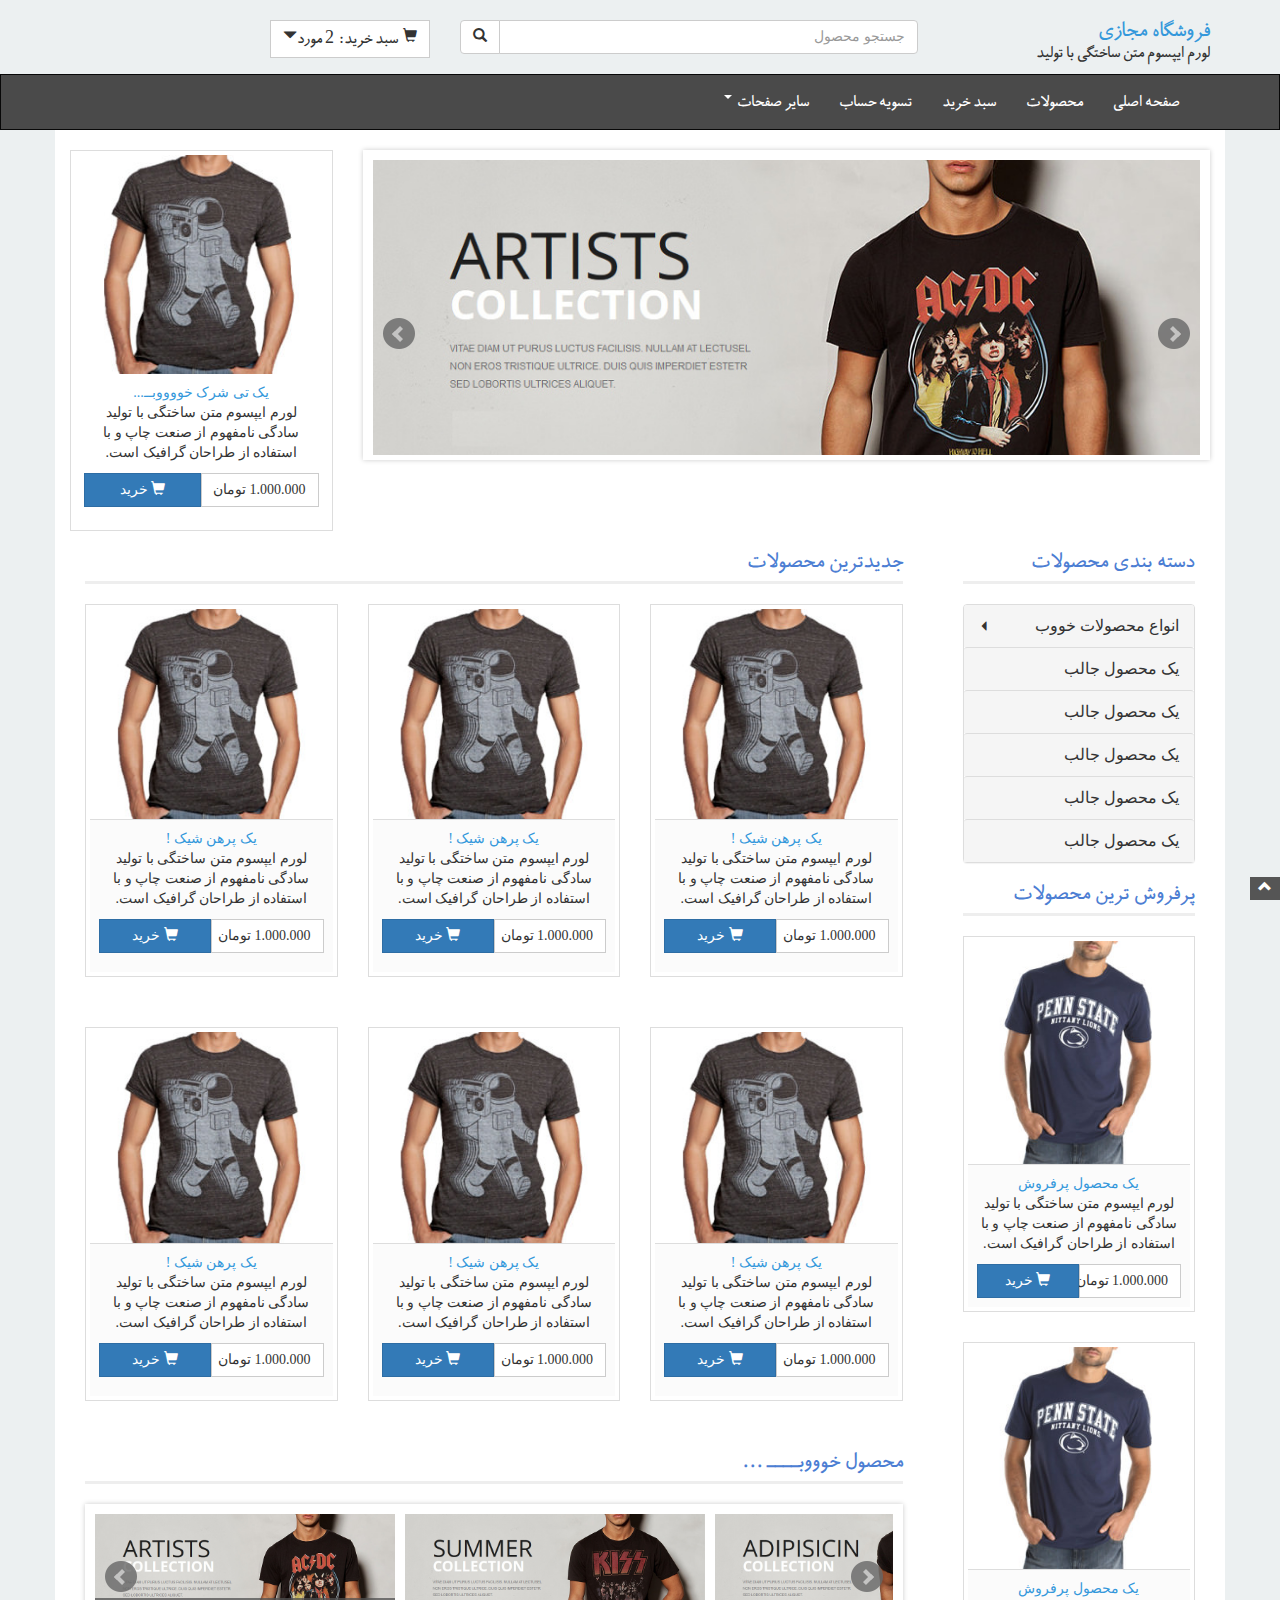
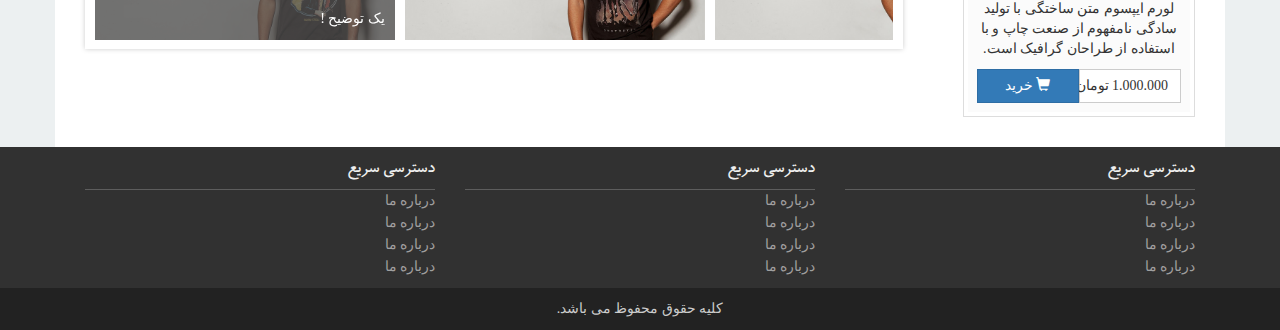
==== commit b290307a: "add Login / Register Page, Fix dropDown menu in navbar" ====
--- a/index.html
+++ b/index.html
@@ -119,8 +119,19 @@
                 <li>
                     <a href="checkout.html">تسویه حساب</a>
                 </li>
-                <li>
-                    <a href="#">سایر صفحات</a>
+                <li class="nav-dropdown">
+                    <a href="#" class="dropdown-toggle" data-toggle="dropdown">
+                        سایر صفحات 
+                        <span class="caret"></span>
+                    </a>
+                    <ul class="dropdown-menu">
+                        <li><a href="#">درباره ما</a></li>
+                        <li><a href="#">تماس با ما</a></li>
+                        <li><a href="#">تایپو گرافی</a></li>
+                        <li><a href="detail.html">مشاهده یک محصول</a></li>
+                        <li><a href="register.html">ورود</a></li>
+                        <li><a href="register.html">عضویت</a></li>
+                    </ul>
                 </li>
                 
             </ul>
--- a/assets/css/custom.css
+++ b/assets/css/custom.css
@@ -144,9 +144,28 @@
 .btn-group>.btn:last-child:not(:first-child), .btn-group>.dropdown-toggle:not(:first-child) {border-radius: 0;}
 .form-control { border-radius: 0; box-shadow: none; webkit-box-shadow: none;}
 
+
 /* Menu */
 
 .have-sub i {font-size: 10px; padding-top: 5px;}
+
+/* Navbar */
+.navbar li.nav-dropdown .caret{	border-top-color: #fff;	border-bottom-color: #fff;}
+.dropdown-menu { border-radius: 0; -webkit-box-shadow: none; box-shadow: none; }
+.navbar li.nav-dropdown ul li a {  font: 18px/24px 'Roya',tahoma !important; }
+
+@media (min-width: 768px) {
+	.navbar li.nav-dropdown ul li a{
+		font-family: Arial;
+		font-size: 15px;
+		color: #333!important;
+		text-transform: inherit;
+	}
+	.navbar li.nav-dropdown ul li a:hover{
+		background-color: #f1f1f1!important;
+	}
+}
+
 
 /* Cart */
 
@@ -259,7 +278,14 @@
 .tbl-checkout tbody tr td:nth-child(odd){ background: #f8f8f8; }
 
 
-
-
-
-
+/* Login / Register Page */
+
+.login-input {}
+
+.login-form { max-width: 380px; margin-top: 10px }
+.login-form .panel{ border: 1px solid #ddd; background-color: #fff; }
+.input-group .form-control:last-child {   border-radius: 0;  box-shadow: none;  webkit-box-shadow: none;}
+.input-group-addon:first-child { border-left: 0; border-right: 1px solid #ccc; border-radius: 0; }
+
+
+
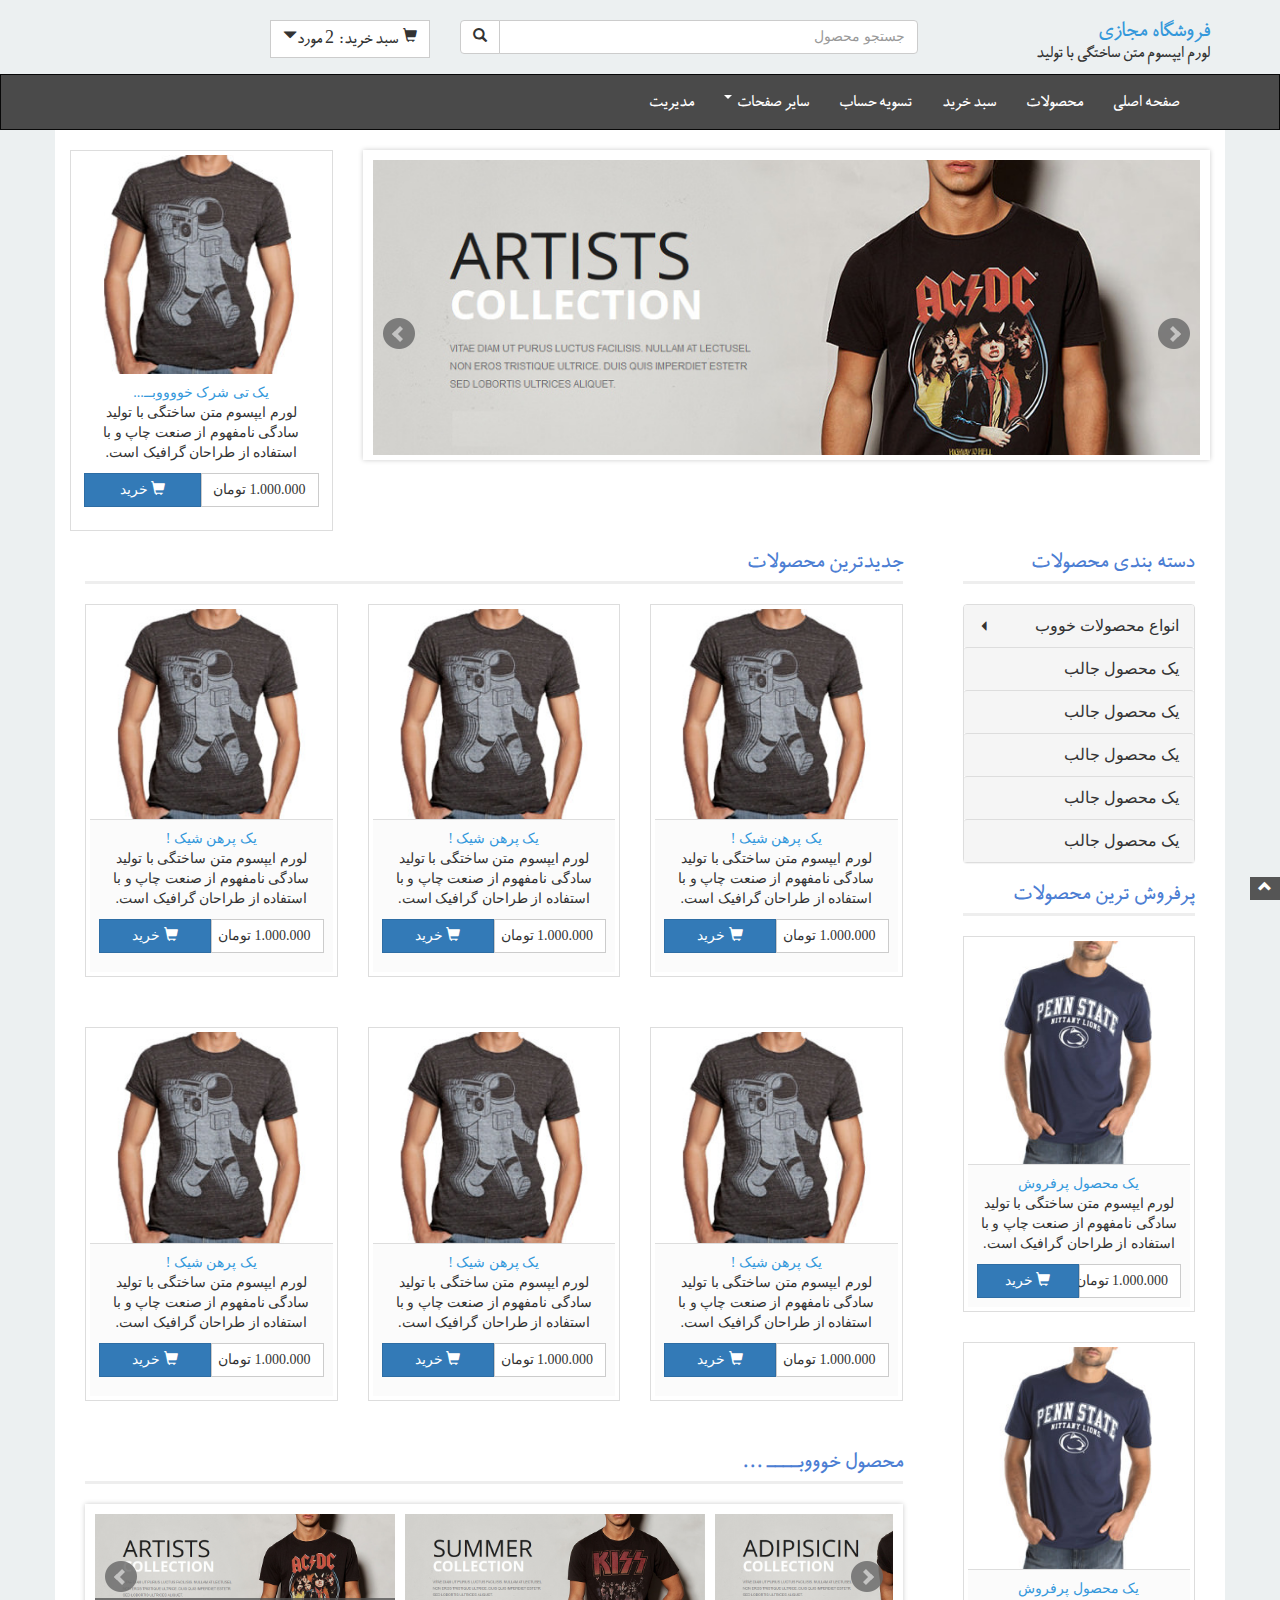
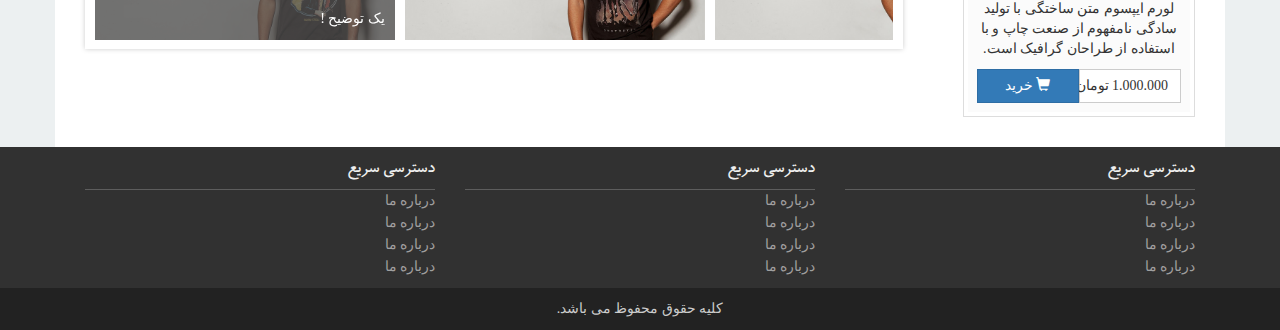
==== commit 7478772d: "add admin pages (index, product list, add product, customer list, add customer)" ====
--- a/index.html
+++ b/index.html
@@ -133,6 +133,9 @@
                         <li><a href="register.html">عضویت</a></li>
                     </ul>
                 </li>
+                <li>
+                    <a href="admin/index.html">مدیریت</a>
+                </li>
                 
             </ul>
         </div>
--- a/assets/css/custom.css
+++ b/assets/css/custom.css
@@ -144,6 +144,29 @@
 .btn-group>.btn:last-child:not(:first-child), .btn-group>.dropdown-toggle:not(:first-child) {border-radius: 0;}
 .form-control { border-radius: 0; box-shadow: none; webkit-box-shadow: none;}
 
+/* Global Table */
+
+.tbl-width-50 {width: 50px;}
+.tbl-width-80 {width: 80px;}
+.tbl-width-100 {width: 100px;}
+.tbl-width-150 {width: 150px;}
+.tbl-width-200 {width: 200px;}
+.tbl-width-250 {width: 250px;}
+
+
+/* Tooltip */
+
+.tooltip.bottom .tooltip-arrow {
+  top: 0;
+  left: 50%;
+  margin-left: -5px;
+  border-bottom-color: #449d44; /* black */
+  border-width: 0 5px 5px;
+}
+.tooltip.bottom .tooltip-inner{background-color: #449d44; font: 14px tahoma; padding: 5px 10px 10px 10px;}
+
+
+
 
 /* Menu */
 
@@ -252,7 +275,8 @@
 /* Cart Page */
 
 .hero-feature { margin-bottom: 30px; }
-.tbl-cart thead { background: #f8f8f8; }
+/* .table-bordered>tbody>tr>td {padding-bottom: 0;} */
+.tbl-cart thead { background: #f8f8f8; font-weight: bold;}
 .tbl-cart-remove {width: 50px;}
 .tbl-cart-image {width: 65px !important; overflow: hidden;}
 .tbl-cart .td-qty { width: 130px; }
@@ -289,3 +313,30 @@
 
 
 
+/* Admin Page */
+
+
+.admin-top-navbar ul li a i {font-size: 20px; color: #337ab7; position: relative;}
+.admin-top-navbar ul li a span {position: absolute; top: 0; left: 0; background-color: #1caf9a;}
+.admin-top-navbar ul li a {padding-top: 0; padding-bottom: 0;}
+
+
+/* Admin Index */
+
+.td-count { white-space: normal !important; width: 30px; }
+
+.icon-product-add {background: url(../images/admin/product_add.png) no-repeat right; padding-right: 40px; padding-bottom: 10px; }
+
+/* Admin Ploduct List Page*/
+.icon-product-list {background: url(../images/admin/ploduct_list.png) no-repeat top right; padding-right: 40px;}
+.tbl-product-list-name {width: 300px !important}
+
+
+
+/* Admin Costomer List */
+
+.icon-customer-list {background: url(../images/admin/customers.png) no-repeat top right; padding-right: 40px; padding-top: 8px;}
+
+
+
+
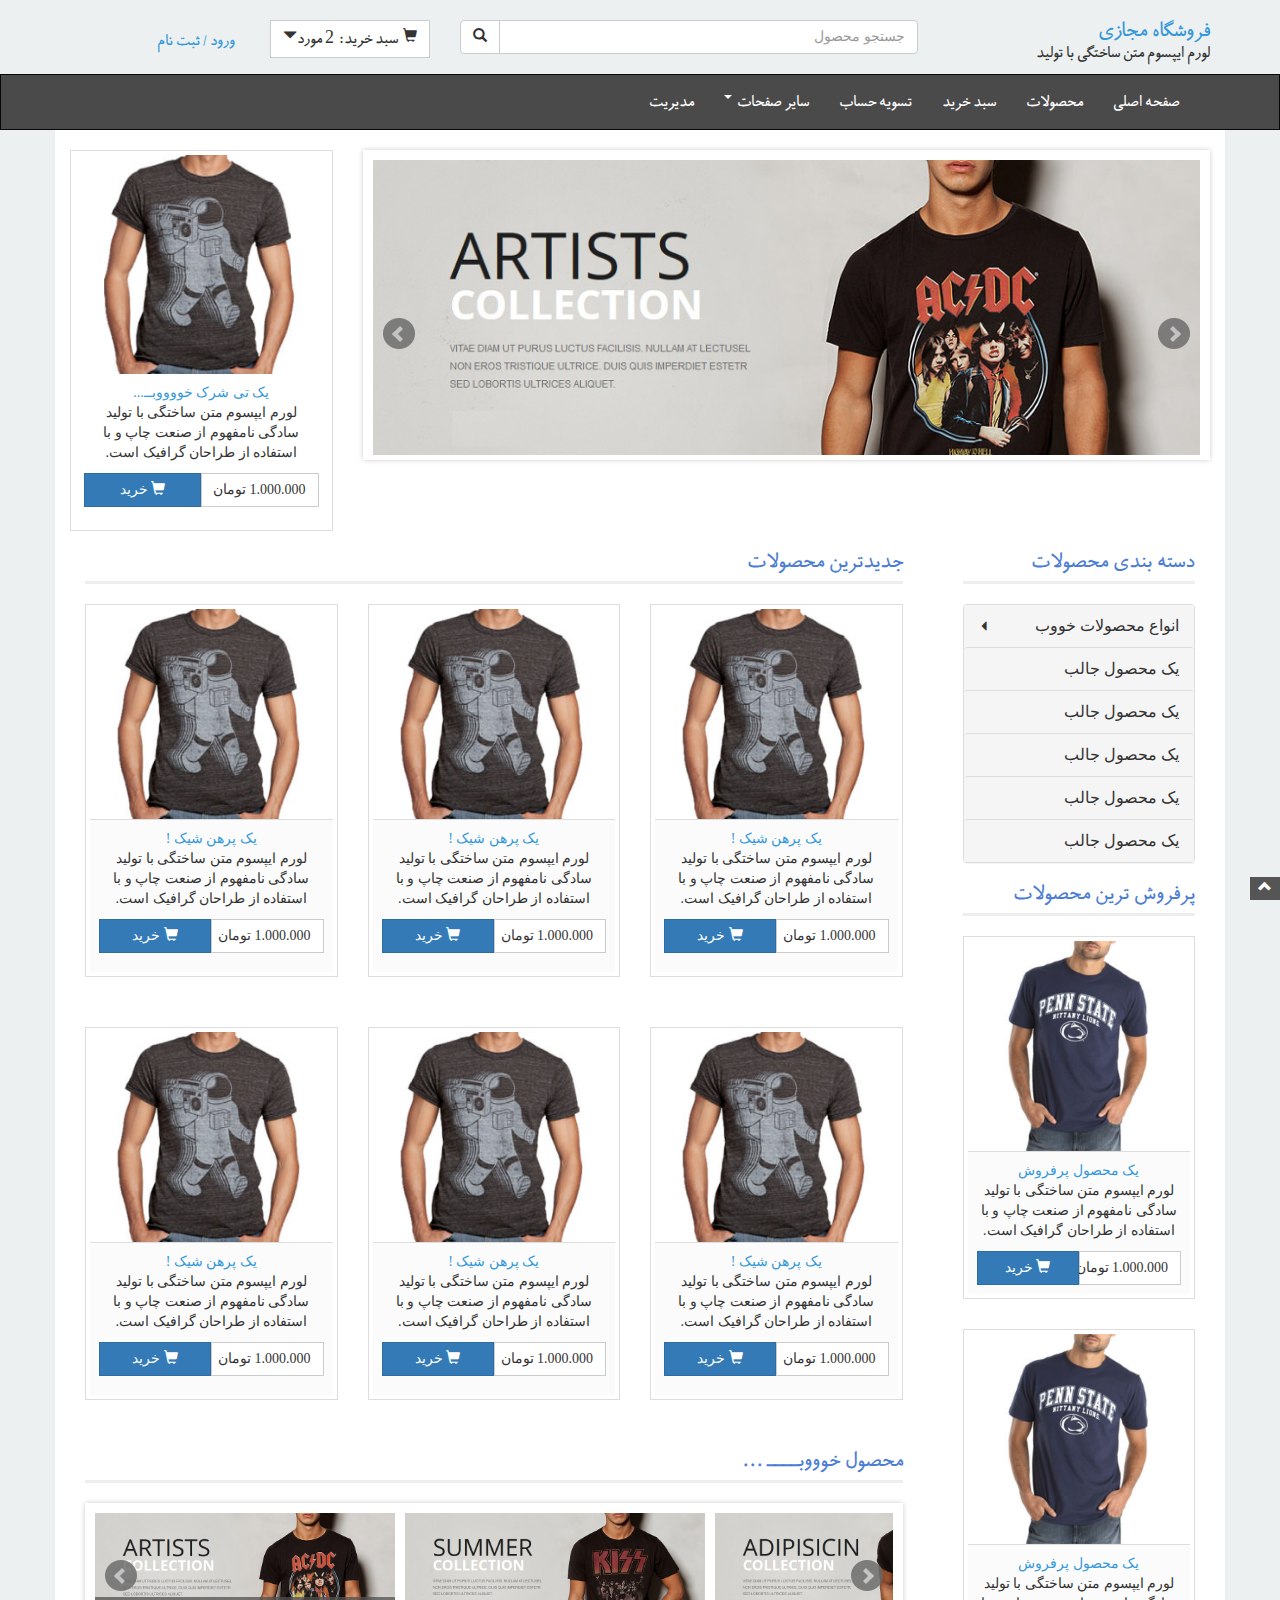
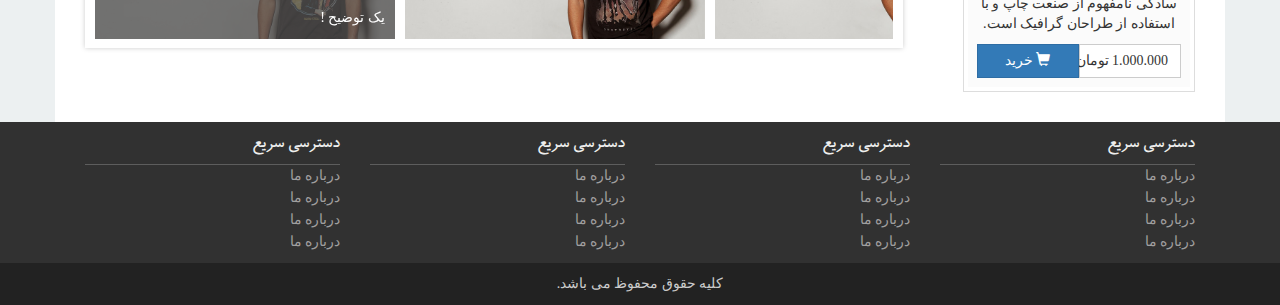
==== commit bbf9fc83: "add btn trash in cart" ====
--- a/index.html
+++ b/index.html
@@ -33,7 +33,7 @@
             </div>
             
             <!-- search box -->
-            <div class="col-lg-5 col-md-5 col-sm-6 col-xs-7">
+            <div class="col-lg-5 col-md-4 col-sm-6 col-xs-6">
                 <form action="">
                     <div class="input-group">
                         <input type="text" class="form-control" placeholder="جستجو محصول">
@@ -47,7 +47,7 @@
             </div>
             
             <!-- Cart -->
-            <div class="col-lg-4 col-md-4 col-sm-6 col-xs-5">
+            <div class="col-lg-2 col-md-3 col-sm-4 col-xs-4">
                 <div class="btn-group btn-group-cart">
                     <button type="button" class="btn btn-default dropdown-toggle" data-toggle="dropdown">
                         <span class="pull-right">
@@ -64,9 +64,11 @@
                     <ul class="dropdown-menu cart-content" role="menu">
                         <li>
                             <a href="#">
+                                <i class="glyphicon glyphicon-trash pull-left cart-item-remove"></i>
                                 <b>کیف لپ تاپ مارک دار !</b>
                                 <span>x1 $528.96</span>
                             </a>
+
                         </li>
                         <li>
                             <a href="#">
@@ -84,6 +86,18 @@
                         </li>
                     </ul>
                 </div><!-- btn-group Cart Box -->
+            </div>
+
+            <div class="col-lg-2 col-md-2 col-sm-2 col-xs-2">
+                <!-- Login / Logout Element -->
+                <div class="login-form header-logotype Slogan">
+
+                    <a href="http://shop2.loc/signup">
+                        ورود / ثبت نام
+                    </a>
+
+                </div>
+                <!-- Login / Logout Element -->
             </div>
         </div> <!-- Row -->
     </div> <!-- container -->
@@ -525,7 +539,7 @@
 </div> <!-- Container -->
 <footer>
     <div class="container margin-bottom-10">
-        <div class="col-lg-4 col-md-4 col-sm-6">
+        <div class="col-lg-3 col-md-3 col-sm-6">
             <div class="column">
                 <h4>
                     دسترسی سریع
@@ -538,7 +552,7 @@
                 </ul>
             </div>
         </div>
-        <div class="col-lg-4 col-md-4 col-sm-6">
+        <div class="col-lg-3 col-md-3 col-sm-6">
             <div class="column">
                 <h4>
                     دسترسی سریع
@@ -551,7 +565,20 @@
                 </ul>
             </div>
         </div>
-        <div class="col-lg-4 col-md-4 col-sm-6">
+        <div class="col-lg-3 col-md-3 col-sm-6">
+            <div class="column">
+                <h4>
+                    دسترسی سریع
+                </h4>
+                <ul>
+                    <li><a href="#">درباره ما</a></li>
+                    <li><a href="#">درباره ما</a></li>
+                    <li><a href="#">درباره ما</a></li>
+                    <li><a href="#">درباره ما</a></li>
+                </ul>
+            </div>
+        </div>
+        <div class="col-lg-3 col-md-3 col-sm-6">
             <div class="column">
                 <h4>
                     دسترسی سریع
--- a/assets/css/custom.css
+++ b/assets/css/custom.css
@@ -134,6 +134,7 @@
 
 .thumbnail {border-radius: 0; padding: 4px;}
 .thumbnail:hover {border: 1px solid gray; }
+.thumbnail a img {height: 210px;}
 
 .prod-caption {background: #fbfbfb; border-top: 1px solid #ddd; }
 .prod-caption p {max-height: 60px !important; overflow: hidden;}
@@ -192,9 +193,10 @@
 
 /* Cart */
 
-.cart-item-remove {margin-top: -10px;}
+.cart-item-remove {margin-top: 10px;}
 .cart-item-remove:hover {color: #e74c3c;}
 .cart-remove-box {padding-top: 20px !important;}
+
 
 /*  Index  */
 
